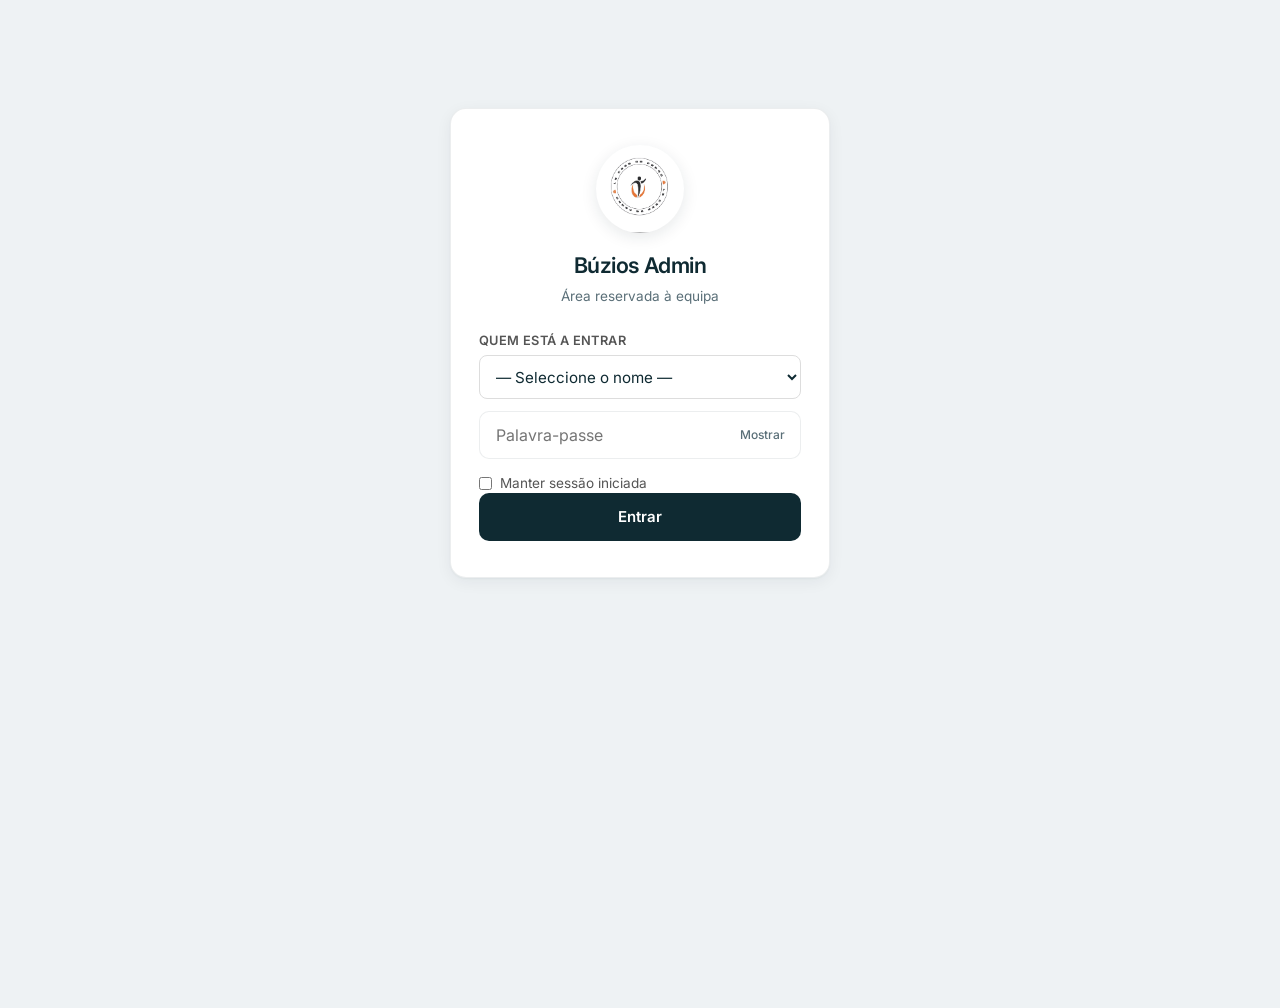
==== buzios/admin.html @ 3b697f0b "d" ====
<!DOCTYPE html>
<html lang="pt">
<head>
  <meta charset="UTF-8">
  <meta name="viewport" content="width=device-width, initial-scale=1, viewport-fit=cover">
  <meta name="robots" content="noindex, nofollow">
  <meta name="theme-color" content="#0f2a32">
  <meta name="apple-mobile-web-app-capable" content="yes">
  <meta name="apple-mobile-web-app-status-bar-style" content="black-translucent">
  <meta name="apple-mobile-web-app-title" content="Búzios Admin">
  <link rel="manifest" href="/admin-manifest.json">
  <link rel="apple-touch-icon" href="/icons/admin-192.png">
  <link rel="icon" href="/icons/admin-192.png" type="image/png">
  <title>Admin — Búzios Health Club</title>
  <script>
    /* Avoid login flash on reload when session is already valid */
    (function () {
      try {
        if (
          sessionStorage.getItem('buzios_admin_auth') === '1' ||
          localStorage.getItem('buzios_admin_auth') === '1'
        ) {
          document.documentElement.classList.add('admin-authed');
        }
      } catch (e) {}
    })();
  </script>
  <link rel="preconnect" href="https://fonts.googleapis.com">
  <link href="https://fonts.googleapis.com/css2?family=Inter:wght@400;500;600&display=swap" rel="stylesheet">
  <link rel="stylesheet" href="css/admin.css?v=20261112d">
  <style>
    html.admin-authed #loginScreen { display: none !important; }
    html.admin-authed #adminApp.hidden { display: block !important; }
    html.admin-authed #adminApp { display: block !important; }
    .status-badge {
      display: inline-block; font-size: 0.68rem; padding: 0.18rem 0.5rem;
      border-radius: 6px; background: #eef2f4; margin-left: 0.3rem;
      font-weight: 600; letter-spacing: 0.01em;
    }
    .status-novo { background: #fde8d8; color: #a34a1c; }
    .status-contactado { background: #e3f0ff; color: #1a5a9c; }
    .status-pendente_docs { background: #fff3cd; color: #856404; }
    .status-inscrito { background: #e3f5e8; color: #1a6b3a; }
    .status-arquivado { background: #eef2f4; color: #5a6f78; }
    .status-activo { background: #e3f5e8; color: #1a6b3a; }
    .status-pendente { background: #fde8d8; color: #a34a1c; }
    .status-expirado { background: #f5e3e3; color: #8b2a2a; }
    .status-suspenso { background: #eef2f4; color: #5a6f78; }
    .status-cancelado { background: #eef2f4; color: #5a6f78; }
    .status-em_dia { background: #e3f5e8; color: #1a6b3a; }
    .status-em_divida { background: #f5e3e3; color: #8b2a2a; }
    .status-atrasado { background: #fde8d8; color: #a34a1c; }
    .status-isento { background: #e3f0ff; color: #1a5a9c; }
    .status-desistente { background: #f0e6f5; color: #6b3a7a; }
    .status-a_expirar { background: #fff3cd; color: #856404; }
    .upload-zone {
      border: 2px dashed rgba(15, 42, 50, 0.18);
      border-radius: 14px;
      padding: 1.75rem 1.15rem;
      text-align: center;
      background: #fff;
      cursor: pointer;
      transition: border-color 0.15s, background 0.15s, box-shadow 0.15s;
      box-shadow: 0 1px 2px rgba(15, 42, 50, 0.04);
    }
    .upload-zone:hover, .upload-zone:focus {
      border-color: #c45c26;
      background: #fdf8f4;
      outline: none;
      box-shadow: 0 0 0 3px rgba(196, 92, 38, 0.1);
    }
    .upload-zone.dragover {
      border-color: #c45c26;
      background: #fde8d8;
    }
  </style>
</head>
<body>
  <div id="loginScreen" class="login-box">
    <img class="login-logo" src="icons/logo.png" width="88" height="88" alt="Búzios Health Club">
    <h1>Búzios Admin</h1>
    <p>Área reservada à equipa</p>
    <div class="form-row" style="margin:0 0 0.75rem;text-align:left">
      <label for="adminUser" style="display:block;font-size:0.8rem;color:#555;margin-bottom:0.35rem">Quem está a entrar</label>
      <select id="adminUser" style="width:100%;height:44px;border:1px solid #ddd;border-radius:8px;padding:0 0.75rem;font-size:0.95rem;background:#fff">
        <option value="">— Seleccione o nome —</option>
        <option value="Julio Figueiredo">Julio Figueiredo</option>
        <option value="Nataniel Figueiredo">Nataniel Figueiredo</option>
        <option value="Keuria Oliveira">Keuria Oliveira</option>
        <option value="Garcia Kissanga">Garcia Kissanga</option>
        <option value="Amarildo Salvador">Amarildo Salvador</option>
        <option value="Maria Eusébio">Maria Eusébio</option>
      </select>
    </div>
    <div class="pass-wrap">
      <input type="password" id="adminPass" placeholder="Palavra-passe" autocomplete="current-password">
      <button type="button" class="pass-toggle" id="passToggle" aria-label="Mostrar palavra-passe">Mostrar</button>
    </div>
    <label class="stay-logged" style="display:flex;align-items:center;gap:0.5rem;margin:0.85rem 0 0;font-size:0.85rem;color:#555;cursor:pointer;user-select:none">
      <input type="checkbox" id="stayLoggedIn" style="width:auto;margin:0">
      Manter sessão iniciada
    </label>
    <button type="button" id="loginBtn">Entrar</button>
    <p id="loginError" style="color:#b33;font-size:0.8rem;margin-top:0.75rem;display:none">Palavra-passe incorrecta</p>
  </div>

  <div id="adminApp" class="hidden">
    <div class="admin-layout">
      <div class="admin-main">
        <div class="admin-bar">
          <p class="admin-brand">Búzios Admin</p>
          <h1 id="sectionTitle">Inscrições</h1>
          <div class="admin-bar-meta">
            <p id="adminUserLabel" class="admin-user-label" title="Utilizador desta sessão">—</p>
            <p id="syncStatus" class="sync-status" data-state="idle" title="Estado de sincronização entre dispositivos">Em sincronização</p>
          </div>
        </div>

      <!-- Inbox / Enrollments -->
      <div id="panel-inbox" class="panel active">
        <p style="font-size:0.85rem;color:#666;margin-bottom:0.65rem">Pedidos de inscrição. Fluxo: <strong>Novo → Contactado → Aguarda docs → Inscrito</strong>. Os estados podem ser alterados em qualquer sentido.</p>
        <div class="client-filters" id="inboxFilters" style="margin-bottom:0.85rem">
          <button type="button" data-inbox-filter="all" class="active">Todos</button>
          <button type="button" data-inbox-filter="novo">Novos</button>
          <button type="button" data-inbox-filter="contactado">Contactados</button>
          <button type="button" data-inbox-filter="pendente_docs">Aguarda docs</button>
          <button type="button" data-inbox-filter="inscrito">Inscritos</button>
          <button type="button" data-inbox-filter="arquivado">Arquivados</button>
          <button type="button" data-inbox-filter="lixeira">Lixeira (30d)</button>
        </div>
        <div class="bulk-bar" id="inboxBulkBar" data-list="inbox" style="display:none">
          <label><input type="checkbox" class="bulk-select-all" data-list="inbox"> Seleccionar todos</label>
          <span class="bulk-count" data-list="inbox">0</span>
          <button type="button" class="bulk-action" data-list="inbox" data-action="contactado">Contactado</button>
          <button type="button" class="bulk-action" data-list="inbox" data-action="pendente_docs">Aguarda docs</button>
          <button type="button" class="bulk-action" data-list="inbox" data-action="inscrito">Inscrito</button>
          <button type="button" class="bulk-action" data-list="inbox" data-action="novo">Reabrir (novo)</button>
          <button type="button" class="bulk-action" data-list="inbox" data-action="arquivado">Arquivar</button>
          <button type="button" class="bulk-action danger" data-list="inbox" data-action="delete">Apagar</button>
        </div>
        <div class="prod-list" id="inboxList"></div>
      </div>

      <!-- Contact form messages -->
      <div id="panel-contacts" class="panel">
        <p style="font-size:0.85rem;color:#666;margin-bottom:0.65rem">Mensagens da página Contacto. Fluxo: <strong>Novo → Respondido → Arquivar</strong>.</p>
        <div class="client-filters" id="contactsFilters" style="margin-bottom:0.85rem">
          <button type="button" data-contacts-filter="all" class="active">Todos</button>
          <button type="button" data-contacts-filter="novo">Novos</button>
          <button type="button" data-contacts-filter="contactado">Respondidos</button>
          <button type="button" data-contacts-filter="arquivado">Arquivados</button>
          <button type="button" data-contacts-filter="lixeira">Lixeira (30d)</button>
        </div>
        <div class="bulk-bar" id="contactsBulkBar" data-list="contacts" style="display:none">
          <label><input type="checkbox" class="bulk-select-all" data-list="contacts"> Seleccionar todos</label>
          <span class="bulk-count" data-list="contacts">0</span>
          <button type="button" class="bulk-action" data-list="contacts" data-action="novo">Reabrir</button>
          <button type="button" class="bulk-action" data-list="contacts" data-action="contactado">Marcar respondido</button>
          <button type="button" class="bulk-action" data-list="contacts" data-action="arquivado">Arquivar</button>
          <button type="button" class="bulk-action danger" data-list="contacts" data-action="delete">Apagar</button>
        </div>
        <div class="prod-list" id="contactsList"></div>
      </div>

      <!-- Newsletter phones -->
      <div id="panel-newsletters" class="panel">
        <div style="display:flex;justify-content:space-between;align-items:center;margin-bottom:1rem;flex-wrap:wrap;gap:0.5rem">
          <p style="font-size:0.85rem;color:#666;margin:0">Números subscritos em “Receba novidades e promoções”.</p>
          <button type="button" id="copyNewslettersBtn" style="padding:0.45rem 0.9rem;border:1px solid #ddd;border-radius:8px;background:#fff;font-size:0.8rem;cursor:pointer">Copiar todos</button>
        </div>
        <div class="bulk-bar" id="newslettersBulkBar" data-list="newsletters" style="display:none">
          <label><input type="checkbox" class="bulk-select-all" data-list="newsletters"> Seleccionar todos</label>
          <span class="bulk-count" data-list="newsletters">0</span>
          <button type="button" class="bulk-action danger" data-list="newsletters" data-action="delete">Apagar</button>
        </div>
        <div class="prod-list" id="newslettersList"></div>
      </div>

      <!-- Clients database -->
      <div id="panel-clients" class="panel">
        <div class="clients-page-head">
          <p class="clients-desc">Membership, datas do plano e faturação. Estados actualizam-se pelas datas.</p>
          <div class="clients-head-actions">
            <button type="button" id="backupAllBtn" class="btn-secondary" title="Descarregar cópia de segurança completa (JSON)">Backup</button>
            <button type="button" id="exportClientsBtn" class="btn-secondary">Exportar CSV</button>
            <button type="button" id="copyClientPhonesBtn" class="btn-secondary">Copiar telefones</button>
            <button type="button" id="addClientBtn" class="btn-primary">+ Cliente</button>
          </div>
        </div>

        <div class="clients-sticky">
          <div class="clients-summary" id="clientsSummary"></div>
          <div class="client-toolbar">
            <input type="search" id="clientSearch" placeholder="Pesquisar nome ou telefone…  (atalho /)" autocomplete="off" aria-label="Pesquisar clientes">
            <select id="clientAgeFilter" aria-label="Filtrar por idade">
              <option value="">Idade: todas</option>
              <option value="0-17">&lt; 18</option>
              <option value="18-25">18 – 25</option>
              <option value="26-35">26 – 35</option>
              <option value="36-50">36 – 50</option>
              <option value="51-120">51+</option>
              <option value="none">Sem idade</option>
            </select>
            <select id="clientSort" aria-label="Ordenar">
              <option value="priority">Prioridade (dívida / a expirar)</option>
              <option value="name">Nome A–Z</option>
              <option value="planEnd">Fim do plano</option>
              <option value="recent">Mais recentes</option>
            </select>
          </div>
          <div class="client-filters" id="clientFilters">
            <button type="button" data-filter="all">Todos</button>
            <button type="button" data-filter="activo" class="active">Activos</button>
            <button type="button" data-filter="a_expirar">A expirar</button>
            <button type="button" data-filter="expirado">Expirados</button>
            <button type="button" data-filter="em_divida">Em dívida</button>
            <button type="button" data-filter="precisa_inscricao">Precisa inscrição</button>
            <button type="button" data-filter="pendente">Pendentes</button>
            <button type="button" data-filter="suspenso">Suspensos</button>
            <button type="button" data-filter="arquivado">Arquivados</button>
            <button type="button" data-filter="lixeira">Lixeira (30d)</button>
          </div>
          <div class="clients-old-toggle-host" id="clientsOldToggle" hidden></div>
        </div>

        <div class="bulk-bar bulk-bar-clients" id="clientsBulkBar" data-list="clients" style="display:none">
          <label><input type="checkbox" class="bulk-select-all" data-list="clients"> Seleccionar todos</label>
          <span class="bulk-count" data-list="clients">0</span>
          <button type="button" class="bulk-action" data-list="clients" data-action="whatsapp">WhatsApp</button>
          <button type="button" class="bulk-action" data-list="clients" data-action="suspend">Suspender</button>
          <button type="button" class="bulk-action" data-list="clients" data-action="archive">Arquivar</button>
          <button type="button" class="bulk-action" data-list="clients" data-action="export">Exportar</button>
          <button type="button" class="bulk-action" data-list="clients" data-action="restore" style="display:none">Restaurar</button>
          <button type="button" class="bulk-action danger" data-list="clients" data-action="delete">Apagar</button>
        </div>

        <div class="clients-list" id="clientsList"></div>
        <div class="clients-bulk-float" id="clientsBulkFloat" hidden>
          <span class="bulk-float-count">0 seleccionados</span>
          <button type="button" class="bulk-action" data-list="clients" data-action="whatsapp">WhatsApp</button>
          <button type="button" class="bulk-action" data-list="clients" data-action="suspend">Suspender</button>
          <button type="button" class="bulk-action" data-list="clients" data-action="archive">Arquivar</button>
          <button type="button" class="bulk-action" data-list="clients" data-action="restore" style="display:none">Restaurar</button>
          <button type="button" class="bulk-action danger" data-list="clients" data-action="delete">Apagar</button>
          <button type="button" class="bulk-float-clear" id="clientsBulkClear" title="Limpar selecção">✕</button>
        </div>
      </div>

      <!-- Trainings / attendance -->
      <div id="panel-trainings" class="panel">
        <div class="clients-page-head">
          <p class="clients-desc">Quando o cliente chega, registe o treino com <strong>+ Treino</strong>. Para um dia em atraso, mude a data acima (ou use Ontem) e registe normalmente — o treino fica nesse dia.</p>
          <div class="clients-head-actions" style="display:flex;flex-wrap:wrap;gap:0.4rem;align-items:center">
            <div class="training-day-nav" style="display:inline-flex;align-items:center;gap:0.25rem">
              <button type="button" id="trainingDayPrev" class="btn-secondary" title="Dia anterior" style="min-width:38px;padding:0 0.55rem">‹</button>
              <input type="date" id="trainingDate" aria-label="Data dos treinos" style="height:38px;border:1px solid #ddd;border-radius:8px;padding:0 0.6rem;font-size:0.85rem">
              <button type="button" id="trainingDayNext" class="btn-secondary" title="Dia seguinte" style="min-width:38px;padding:0 0.55rem">›</button>
              <button type="button" id="trainingDayToday" class="btn-secondary" title="Ir para hoje">Hoje</button>
              <button type="button" id="trainingDayYesterday" class="btn-secondary" title="Ir para ontem">Ontem</button>
            </div>
            <button type="button" id="trainingMonthReportBtn" class="btn-secondary" title="Relatório do mês (estilo Excel)">Relatório do mês</button>
            <button type="button" id="trainingExportMonthBtn" class="btn-secondary" title="Exportar CSV do mês">CSV mês</button>
          </div>
        </div>
        <p id="trainingDayHint" class="muted" style="display:none;font-size:0.82rem;margin:0 0 0.65rem;padding:0.45rem 0.7rem;background:#fff8f0;border:1px solid #f0d9c0;border-radius:8px;color:#6b3d12"></p>
        <div class="clients-sticky">
          <div class="clients-summary" id="trainingsSummary"></div>
          <div class="client-toolbar">
            <input type="search" id="trainingSearch" placeholder="Pesquisar nome, telefone ou nº…" autocomplete="off" aria-label="Pesquisar clientes nos treinos">
            <select id="trainingFilter" aria-label="Filtrar lista">
              <option value="activo">Activos</option>
              <option value="all">Todos (exceto lixeira)</option>
              <option value="trained">Já treinou neste dia</option>
              <option value="not_trained">Ainda não treinou neste dia</option>
            </select>
          </div>
        </div>
        <div class="trainings-list" id="trainingsList"></div>
        <div id="trainingMonthReport" class="training-month-report" hidden></div>
      </div>

      <!-- Products -->
      <div id="panel-products" class="panel">
        <div style="display:flex;justify-content:space-between;align-items:center;margin-bottom:0.75rem;gap:0.75rem;flex-wrap:wrap">
          <p style="font-size:0.85rem;color:#666;margin:0;flex:1;min-width:200px">Preços do ginásio e da escola de natação. Depois de editar, clique <strong>Publicar no website</strong>.</p>
          <div style="display:flex;gap:0.5rem;flex-wrap:wrap">
            <button type="button" id="applySwimAgeUpdateBtn" title="Actualiza idades e frequências Natação/Especial a partir do código (rascunho local)" style="padding:0.45rem 0.9rem;border:1px solid #c45c26;border-radius:8px;background:#fff8f5;color:#c45c26;font-size:0.8rem;cursor:pointer">Aplicar idades Natação</button>
            <button type="button" id="addProductBtn" style="padding:0.45rem 0.9rem;border:1px solid #ddd;border-radius:8px;background:#fff;font-size:0.8rem;cursor:pointer">+ Novo</button>
          </div>
        </div>
        <div class="client-filters" id="prodFilters" style="margin-bottom:1rem">
          <button type="button" data-prod-filter="all" class="active">Todos</button>
          <button type="button" data-prod-filter="ginasio">Ginásio</button>
          <button type="button" data-prod-filter="natacao">Natação</button>
          <button type="button" data-prod-filter="mensal">Mensalidades</button>
          <button type="button" data-prod-filter="ferias">Férias</button>
        </div>
        <div class="prod-list" id="prodList"></div>
      </div>

      <!-- Images -->
      <div id="panel-images" class="panel">
        <p style="font-size:0.85rem;color:#666;margin-bottom:1rem">
          Carregue fotos para o site (hero, ginásio, natação, contacto…). Depois clique <strong>Publicar no website</strong> para todos verem.
        </p>

        <div class="upload-zone" id="uploadZone" tabindex="0" role="button" aria-label="Zona de carregamento de imagens">
          <input type="file" id="mediaUpload" accept="image/jpeg,image/png,image/webp,image/gif" multiple hidden>
          <p style="margin:0 0 0.35rem;font-weight:500">Arraste imagens para aqui ou clique para seleccionar</p>
          <p style="margin:0;font-size:0.8rem;color:#666">JPG, PNG ou WebP · várias de uma vez · máx. ~10&nbsp;MB cada</p>
          <button type="button" id="mediaUploadBtn" style="margin-top:0.85rem;padding:0.5rem 1rem;border:1px solid #ddd;border-radius:8px;background:#fff;font-size:0.85rem;cursor:pointer">Escolher ficheiros</button>
        </div>
        <p id="uploadStatus" style="font-size:0.8rem;color:#666;margin:0.5rem 0 1rem;min-height:1.2em"></p>

        <h3 style="font-size:0.9rem;margin-bottom:0.5rem">Slots do site</h3>
        <div class="img-slots" id="imgSlots"></div>

        <div style="margin-top:1.5rem">
          <h3 style="font-size:0.9rem;margin-bottom:0.5rem">Biblioteca de média</h3>
          <p style="font-size:0.8rem;color:#666;margin-bottom:0.65rem">Fotos carregadas. Use “Da biblioteca” num slot e toque numa foto para a atribuir.</p>
          <div id="mediaLibrary" style="display:grid;grid-template-columns:repeat(auto-fill,minmax(90px,1fr));gap:0.5rem"></div>
        </div>
      </div>

      <!-- Texts -->
      <div id="panel-texts" class="panel">
        <p style="font-size:0.85rem;color:#666;margin-bottom:1rem">
          Textos do website (português), agrupados por página/secção.
          Altere e clique em <strong>Publicar</strong> para os visitantes verem as mudanças.
        </p>
        <div id="textsForm"></div>
      </div>

      <!-- Audit log -->
      <div id="panel-audit" class="panel">
        <div style="display:flex;align-items:center;justify-content:space-between;gap:0.75rem;margin-bottom:0.85rem;flex-wrap:wrap">
          <p style="font-size:0.85rem;color:#666;margin:0">Últimas acções gravadas no servidor (guardar, arquivar, apagar, backups…).</p>
          <button type="button" id="refreshAuditBtn" class="bulk-action" style="margin:0">Actualizar</button>
        </div>
        <div id="auditList" class="audit-list">
          <p class="empty-hint" style="color:#888;font-size:0.9rem">A carregar…</p>
        </div>
      </div>

      <!-- Guide -->
      <div id="panel-guide" class="panel">
        <div class="guide">
          <h3>Como funciona</h3>
          <p><strong>Inscrições</strong> — pedidos do formulário. Fluxo sugerido: Novo → Contactado → Aguarda docs → Inscrito. Estados são reversíveis (pode voltar atrás). Use «Criar pendente (docs)» para criar o cliente em estado <em>pendente</em> até entregar documentos; «Criar cliente» cria já como activo. Filtros e acções em massa disponíveis.</p>
          <p><strong>Contactos</strong> — mensagens da página Contacto (nome, telefone, assunto, mensagem). Marque: Novo → Respondido → Arquivar.</p>
          <p><strong>Clientes</strong> — base a partir de inscrições (botão “Criar cliente” na inscrição) ou manual. Lista densa com prioridade (dívida / a expirar), filtros, ordenação e barra de resumo fixa. Atalhos: <code>/</code> pesquisa, <code>N</code> novo cliente. Seleccione vários para WhatsApp em massa, suspender, arquivar ou exportar. Exportar CSV e copiar telefones usam a selecção se houver. Estados actualizam-se pelas datas. Use “Renovar” ou “Pagar e renovar”. Badge no menu se houver dívidas ou expirados.</p>
          <p><strong>Imagens</strong> — no separador Imagens: arraste ou escolha fotos (várias de uma vez). Atribua a cada slot (hero, ginásio, contacto…). Depois <strong>Publicar no website</strong>.</p>
          <p><strong>Planos</strong> — organizados por ginásio e natação (mensalidades Bebés / Especial / Hidro / 6–99 anos e planos de férias). Edite preços aqui e publique. O formulário de inscrição e as páginas do site usam este catálogo.</p>
          <p><strong>Publicar no website</strong> — só em Planos, Imagens e Textos. Clientes, inscrições e contactos guardam-se sozinhos (não precisam de publicar).</p>

          <h3>Segurança / dados</h3>
          <ul>
            <li>Dados operacionais (clientes, inscrições, contactos, newsletter) vivem no <strong>Cloudflare D1</strong>, não só no Cloudinary.</li>
            <li><strong>Arquivar</strong> ≠ apagar: o registo fica fora da fila diária e pode ser reactivado. <strong>Lixeira</strong> move para lixo recuperável durante <strong>30 dias</strong>; depois o cron faz purge permanente.</li>
            <li><strong>Apagar já / Apagar definitivamente</strong> é irreversível no painel (só recuperação via Time Travel do D1 ou último backup).</li>
            <li>Recomendado: correr <strong>Backup completo</strong> (ou aguardar o backup agendado <code>d1_backup</code>) pelo menos a cada poucos dias.</li>
            <li>Time Travel do D1 recupera a base nos últimos <strong>7 dias</strong> (plano Free) / <strong>30 dias</strong> (Paid). Os ficheiros datados no Cloudinary (<code>backups/d1-YYYY-MM-DD.json</code>) são a cópia de longa duração.</li>
            <li>Um <strong>hard reload</strong> não termina a sessão (a palavra-passe fica no browser). Use <strong>Sair</strong> ou o botão abaixo para obrigar todos os dispositivos a entrar de novo — útil depois de actualizações do painel.</li>
          </ul>
          <p style="margin:0.75rem 0 0.35rem">
            <button type="button" id="forceLogoutAllBtn" class="danger" style="height:40px;padding:0 1rem;border:1px solid #e8b4b4;border-radius:8px;background:#fff;color:#b33;cursor:pointer;font-size:0.85rem">
              Terminar todas as sessões (todos os dispositivos)
            </button>
          </p>
          <p class="muted" style="font-size:0.8rem;margin:0.35rem 0 0">Dentro de cerca de 1 minuto, todos os painéis abertos pedem login outra vez (incluindo este).</p>

          <h3>Redeploy do Worker</h3>
          <p>Após actualizar o Worker, faça <code>npx wrangler deploy</code> na pasta worker.</p>
        </div>
      </div>
      </div><!-- /.admin-main -->

      <nav class="admin-nav admin-tabs" aria-label="Secções">
        <div class="admin-nav-brand" aria-hidden="true">
          <img class="brand-logo" src="icons/logo.png" width="36" height="36" alt="Búzios">
          <div class="brand-text">
            <span class="brand-name">Búzios</span>
            <span class="brand-sub">Admin</span>
          </div>
        </div>
        <button type="button" data-panel="inbox" class="active" title="Inscrições">
          <svg class="nav-icon" viewBox="0 0 24 24" fill="none" stroke="currentColor" stroke-width="1.75" aria-hidden="true"><path d="M4 4h16v12H4z"/><path d="M8 8h8M8 12h5"/><path d="M4 16l4 4h8l4-4"/></svg>
          <span class="nav-label">Inscrições</span>
        </button>
        <button type="button" data-panel="contacts" title="Contactos">
          <svg class="nav-icon" viewBox="0 0 24 24" fill="none" stroke="currentColor" stroke-width="1.75" aria-hidden="true"><path d="M21 15a2 2 0 0 1-2 2H7l-4 4V5a2 2 0 0 1 2-2h14a2 2 0 0 1 2 2z"/></svg>
          <span class="nav-label">Contactos</span>
        </button>
        <button type="button" data-panel="newsletters" title="Newsletter">
          <svg class="nav-icon" viewBox="0 0 24 24" fill="none" stroke="currentColor" stroke-width="1.75" aria-hidden="true"><path d="M4 4h16v16H4z"/><path d="M4 8l8 5 8-5"/></svg>
          <span class="nav-label">Newsletter</span>
        </button>
        <button type="button" data-panel="clients" title="Clientes">
          <svg class="nav-icon" viewBox="0 0 24 24" fill="none" stroke="currentColor" stroke-width="1.75" aria-hidden="true"><circle cx="9" cy="8" r="3"/><path d="M3 19c0-3 2.5-5 6-5s6 2 6 5"/><circle cx="17" cy="9" r="2.5"/><path d="M17 14c2.5 0 4 1.5 4 4"/></svg>
          <span class="nav-label">Clientes</span>
        </button>
        <button type="button" data-panel="trainings" title="Treinos">
          <svg class="nav-icon" viewBox="0 0 24 24" fill="none" stroke="currentColor" stroke-width="1.75" aria-hidden="true"><path d="M6.5 6.5v11M17.5 6.5v11M6.5 12h11M4 8.5v7M20 8.5v7"/></svg>
          <span class="nav-label">Treinos</span>
        </button>
        <button type="button" data-panel="products" title="Planos">
          <svg class="nav-icon" viewBox="0 0 24 24" fill="none" stroke="currentColor" stroke-width="1.75" aria-hidden="true"><path d="M12 2l3 7h7l-5.5 4.5L18 21l-6-4-6 4 1.5-7.5L2 9h7z"/></svg>
          <span class="nav-label">Planos</span>
        </button>
        <button type="button" data-panel="images" title="Imagens">
          <svg class="nav-icon" viewBox="0 0 24 24" fill="none" stroke="currentColor" stroke-width="1.75" aria-hidden="true"><rect x="3" y="3" width="18" height="18" rx="2"/><circle cx="8.5" cy="8.5" r="1.5"/><path d="M21 15l-5-5L5 21"/></svg>
          <span class="nav-label">Imagens</span>
        </button>
        <button type="button" data-panel="texts" title="Textos">
          <svg class="nav-icon" viewBox="0 0 24 24" fill="none" stroke="currentColor" stroke-width="1.75" aria-hidden="true"><path d="M4 6h16M4 12h10M4 18h14"/></svg>
          <span class="nav-label">Textos</span>
        </button>
        <button type="button" data-panel="audit" title="Histórico">
          <svg class="nav-icon" viewBox="0 0 24 24" fill="none" stroke="currentColor" stroke-width="1.75" aria-hidden="true"><path d="M12 8v4l3 2"/><circle cx="12" cy="12" r="9"/></svg>
          <span class="nav-label">Histórico</span>
        </button>
        <button type="button" data-panel="guide" title="Guia">
          <svg class="nav-icon" viewBox="0 0 24 24" fill="none" stroke="currentColor" stroke-width="1.75" aria-hidden="true"><circle cx="12" cy="12" r="9"/><path d="M12 16v-4M12 8h.01"/></svg>
          <span class="nav-label">Guia</span>
        </button>
        <a href="https://www.buzioshealthclub.com/" id="visitSiteBtn" class="nav-visit" title="Abrir o website público" target="_blank" rel="noopener noreferrer">
          <svg class="nav-icon" viewBox="0 0 24 24" fill="none" stroke="currentColor" stroke-width="1.75" aria-hidden="true"><path d="M18 13v6a2 2 0 0 1-2 2H5a2 2 0 0 1-2-2V8a2 2 0 0 1 2-2h6"/><polyline points="15 3 21 3 21 9"/><line x1="10" y1="14" x2="21" y2="3"/></svg>
          <span class="nav-label">Website</span>
        </a>
        <button type="button" id="installAdminAppBtn" class="nav-install" title="Instalar app no dispositivo">
          <svg class="nav-icon" viewBox="0 0 24 24" fill="none" stroke="currentColor" stroke-width="1.75" aria-hidden="true"><path d="M12 3v12"/><path d="M8 11l4 4 4-4"/><path d="M4 19h16"/></svg>
          <span class="nav-label">Instalar app</span>
        </button>
        <button type="button" id="logoutAdminBtn" class="nav-logout" title="Sair do painel admin">
          <svg class="nav-icon" viewBox="0 0 24 24" fill="none" stroke="currentColor" stroke-width="1.75" aria-hidden="true"><path d="M9 21H5a2 2 0 0 1-2-2V5a2 2 0 0 1 2-2h4"/><polyline points="16 17 21 12 16 7"/><line x1="21" y1="12" x2="9" y2="12"/></svg>
          <span class="nav-label">Sair</span>
        </button>
      </nav>
    </div><!-- /.admin-layout -->

    <div class="sticky-actions" id="publishBar" hidden>
      <p class="publish-hint">Alterações em planos, imagens ou textos só aparecem no site após publicar.</p>
      <button type="button" class="btn-discard-draft" id="discardDraftBtn" title="Apaga o rascunho deste browser e volta ao que está no site">Descartar rascunho</button>
      <button type="button" class="btn-publish" id="publishBtn">Publicar no website</button>
    </div>
  </div>

  <!-- Product modal -->
  <div class="modal-backdrop" id="prodModal">
    <div class="modal">
      <button type="button" class="modal-close" id="closeProdModal">×</button>
      <h2 id="prodModalTitle">Editar plano</h2>
      <div class="form-row"><label>Nome (PT)</label><input type="text" id="fName"></div>
      <div class="form-row"><label>Nome (EN)</label><input type="text" id="fNameEn"></div>
      <div class="form-row"><label>Categoria</label>
        <select id="fCategory"><option value="ginasio">Ginásio</option><option value="natacao">Natação</option></select>
      </div>
      <div class="form-row"><label>Preço (Kz)</label><input type="number" id="fPrice" inputmode="decimal" min="0" step="100"></div>
      <div class="form-row"><label>Período</label>
        <select id="fPeriod">
          <option value="mensal">Mensal</option>
          <option value="única">Única (taxa)</option>
          <option value="pacote">Pacote / férias</option>
          <option value="cartão">Cartão</option>
        </select>
      </div>
      <div class="form-row"><label>Descrição (PT)</label><textarea id="fDesc"></textarea></div>
      <div class="form-row"><label>Descrição (EN)</label><textarea id="fDescEn"></textarea></div>
      <div class="form-row"><label>Características (uma por linha)</label><textarea id="fFeatures" rows="4"></textarea></div>
      <div class="form-row"><label><input type="checkbox" id="fFeatured"> Destacar</label></div>
      <div class="form-row"><label><input type="checkbox" id="fActive" checked> Activo</label></div>
      <div class="form-actions">
        <button type="button" id="saveProdBtn" style="flex:1;height:44px;background:#1a1a1a;color:#fff;border:none;border-radius:8px;cursor:pointer">Guardar</button>
      </div>
    </div>
  </div>

  <!-- Client modal -->
  <div class="modal-backdrop" id="clientModal">
    <div class="modal client-modal">
      <button type="button" class="modal-close" id="closeClientModal" aria-label="Fechar">×</button>
      <div class="client-modal-scroll">
        <h2 id="clientModalTitle">Cliente</h2>
        <div id="cTrashBanner" class="client-trash-banner" style="display:none" role="status">
          Este cliente está na <strong>lixeira</strong> (recuperável 30 dias).
          <button type="button" id="cTrashRestoreBtn" class="btn-secondary" style="margin-left:0.5rem">Restaurar cliente</button>
        </div>
        <div id="cReenrollBanner" class="client-reenroll-banner" style="display:none" role="status">
          <strong>Precisa inscrição</strong> — sem pagamento há 90+ dias (ou nunca pagou). A inscrição anual foi pré-seleccionada.
        </div>
        <div id="cStatusChips" class="client-status-chips" aria-live="polite"></div>
        <div id="cQuickActions" class="client-quick-actions" style="display:none">
          <button type="button" class="cq-btn" id="cQaWhatsApp" title="Abrir WhatsApp">WhatsApp</button>
          <button type="button" class="cq-btn" id="cQaRenew" title="Ir para pagamento e renovar">Renovar</button>
          <button type="button" class="cq-btn" id="cQaCopyPhone" title="Copiar telefone">Copiar tel.</button>
        </div>
        <p id="cDupWarn" class="dup-warn" style="display:none"></p>
        <p id="cSubLink" class="meta" style="display:none;margin-bottom:0.75rem"></p>

        <!-- Dados -->
        <section class="client-section" data-section="dados">
          <button type="button" class="client-section-head" aria-expanded="true">
            <span>Dados</span>
            <svg class="client-section-chevron" viewBox="0 0 24 24" width="18" height="18" fill="none" stroke="currentColor" stroke-width="2"><path d="M6 9l6 6 6-6"/></svg>
          </button>
          <div class="client-section-body">
            <div class="client-photo-row" id="cPhotoRow">
              <button type="button" class="client-photo-avatar" id="cPhotoAvatar" title="Ver foto ampliada" aria-label="Ver foto de perfil ampliada" disabled>
                <img id="cPhotoImg" alt="" hidden>
                <span id="cPhotoInitials" class="client-photo-initials">?</span>
              </button>
              <div class="client-photo-actions">
                <label class="btn-secondary client-photo-upload-label">
                  Foto de perfil
                  <input type="file" id="cPhotoUpload" accept="image/*" hidden>
                </label>
                <button type="button" class="btn-secondary" id="cPhotoRemove" style="display:none">Remover foto</button>
                <p id="cPhotoStatus" class="muted" style="font-size:0.75rem;margin:0.25rem 0 0;min-height:1.1em"></p>
              </div>
            </div>
            <div class="form-row"><label>Nome</label><input type="text" id="cName" autocomplete="name"></div>
            <div class="form-grid-2">
              <div class="form-row"><label>Telefone</label><input type="tel" id="cPhone" inputmode="tel" autocomplete="tel"></div>
              <div class="form-row"><label>Email</label><input type="email" id="cEmail" autocomplete="email"></div>
            </div>
            <div class="form-grid-2">
              <div class="form-row"><label>Área</label>
                <select id="cArea"><option value="ginasio">Ginásio</option><option value="natacao">Natação</option><option value="ambos">Ambos</option></select>
              </div>
              <div class="form-row"><label>Nº sócio</label><input type="number" id="cMemberNumber" inputmode="numeric" min="1" step="1" placeholder="ex. 1344"></div>
            </div>
            <div class="form-grid-2">
              <div class="form-row"><label>Data de nascimento</label><input type="date" id="cBirthDate"></div>
              <div class="form-row"><label>Idade</label><input type="number" id="cAge" inputmode="numeric" min="1" max="120" step="1" placeholder="auto"></div>
            </div>
            <div class="form-grid-2">
              <div class="form-row"><label>Horário</label>
                <select id="cSchedule">
                  <option value="">—</option>
                  <option value="05:00">05:00</option>
                  <option value="06:00">06:00</option>
                  <option value="07:00">07:00</option>
                  <option value="08:00">08:00</option>
                  <option value="09:00">09:00</option>
                  <option value="10:00">10:00</option>
                  <option value="11:00">11:00</option>
                  <option value="14:00">14:00</option>
                  <option value="15:00">15:00</option>
                  <option value="16:00">16:00</option>
                  <option value="17:00">17:00</option>
                  <option value="18:00">18:00</option>
                  <option value="19:00">19:00</option>
                  <option value="20:00">20:00</option>
                </select>
              </div>
              <div class="form-row"><label>Cartão de acesso</label>
                <select id="cHasCard">
                  <option value="">—</option>
                  <option value="sim">Sim</option>
                  <option value="nao">Não</option>
                </select>
              </div>
            </div>
          </div>
        </section>

        <!-- Plano & estado -->
        <section class="client-section" data-section="plano">
          <button type="button" class="client-section-head" aria-expanded="true">
            <span>Plano &amp; estado</span>
            <svg class="client-section-chevron" viewBox="0 0 24 24" width="18" height="18" fill="none" stroke="currentColor" stroke-width="2"><path d="M6 9l6 6 6-6"/></svg>
          </button>
          <div class="client-section-body">
            <div class="form-row"><label>Plano</label>
              <select id="cPlanSelect">
                <option value="">— Escolher plano —</option>
                <option value="__custom">Outro (escrever nome)</option>
              </select>
            </div>
            <div class="form-row" id="cPlanCustomRow" style="display:none">
              <label>Nome do plano</label>
              <input type="text" id="cPlan" placeholder="ex. Mensal ginásio">
            </div>
            <div class="form-grid-2">
              <div class="form-row"><label>Preço do período (Kz)</label><input type="number" id="cPrice" inputmode="decimal" min="0" step="100" placeholder="0"></div>
              <div class="form-row"><label>Ciclo de faturação</label>
                <select id="cCycle">
                  <option value="mensal">Mensal</option>
                  <option value="trimestral">Trimestral</option>
                  <option value="anual">Anual</option>
                  <option value="pacote">Pacote / avulso</option>
                </select>
              </div>
            </div>
            <div id="cAddonsBlock" style="margin-top:0.35rem;display:flex;flex-direction:column;gap:0.45rem">
              <p class="muted" style="font-size:0.75rem;margin:0">Extras somam ao valor a cobrar neste pagamento (não alteram o preço do plano). Após pagar, desmarcam-se sozinhos.</p>
              <label class="client-check-label" id="cAnnualFeeRow" style="display:flex;align-items:flex-start;gap:0.55rem;cursor:pointer;font-weight:500">
                <input type="checkbox" id="cAnnualFee" style="margin-top:0.2rem;width:auto">
                <span>
                  <strong>Inscrição anual (ginásio)</strong> — <span style="color:#c45c26" id="cAnnualFeePrice">6.500 Kz</span><br>
                  <span class="muted" style="font-size:0.78rem;font-weight:400">Obrigatória na 1ª vez / após 90 dias de ausência.</span>
                </span>
              </label>
              <label class="client-check-label" id="cSwimFeeRow" style="display:flex;align-items:flex-start;gap:0.55rem;cursor:pointer;font-weight:500">
                <input type="checkbox" id="cSwimFee" style="margin-top:0.2rem;width:auto">
                <span>
                  <strong>Inscrição escola de natação</strong> — <span style="color:#c45c26" id="cSwimFeePrice">10.500 Kz</span><br>
                  <span class="muted" style="font-size:0.78rem;font-weight:400">Obrigatória na 1ª vez.</span>
                </span>
              </label>
              <label class="client-check-label" id="cExtraAvaliacaoRow" style="display:flex;align-items:flex-start;gap:0.55rem;cursor:pointer;font-weight:500">
                <input type="checkbox" id="cExtraAvaliacao" style="margin-top:0.2rem;width:auto">
                <span>
                  <strong>Avaliação física (bioimpedância)</strong> — <span style="color:#c45c26" id="cExtraAvaliacaoPrice">5.000 Kz</span>
                </span>
              </label>
              <label class="client-check-label" id="cExtraAvulsasRow" style="display:flex;align-items:flex-start;gap:0.55rem;cursor:pointer;font-weight:500">
                <input type="checkbox" id="cExtraAvulsas" style="margin-top:0.2rem;width:auto">
                <span>
                  <strong>Aulas avulsas (cartão 6 aulas)</strong> — <span style="color:#c45c26" id="cExtraAvulsasPrice">30.000 Kz</span>
                </span>
              </label>
            </div>
            <div class="form-grid-2">
              <div class="form-row"><label>Início do plano</label><input type="date" id="cPlanStart"></div>
              <div class="form-row"><label>Fim do plano (vence)</label><input type="date" id="cPlanEnd"></div>
            </div>
            <div class="form-grid-2">
              <div class="form-row"><label>Membership</label>
                <select id="cMembership">
                  <option value="pendente">Pendente</option>
                  <option value="activo">Activo</option>
                  <option value="expirado">Expirado</option>
                  <option value="suspenso">Suspenso</option>
                  <option value="cancelado">Cancelado</option>
                  <option value="arquivado">Arquivado</option>
                </select>
              </div>
              <div class="form-row"><label>Faturação</label>
                <select id="cBilling">
                  <option value="em_dia">Em dia</option>
                  <option value="em_divida">Em dívida</option>
                  <option value="atrasado">Atrasado</option>
                  <option value="isento">Isento</option>
                  <option value="desistente">Desistente</option>
                </select>
              </div>
            </div>
          </div>
        </section>

        <!-- Emergência -->
        <section class="client-section" data-section="emergencia">
          <button type="button" class="client-section-head" aria-expanded="true">
            <span>Contacto de emergência</span>
            <svg class="client-section-chevron" viewBox="0 0 24 24" width="18" height="18" fill="none" stroke="currentColor" stroke-width="2"><path d="M6 9l6 6 6-6"/></svg>
          </button>
          <div class="client-section-body">
            <div class="form-grid-2">
              <div class="form-row"><label>Nome</label><input type="text" id="cEmergencyName" placeholder="Nome"></div>
              <div class="form-row"><label>Telefone</label><input type="tel" id="cEmergencyPhone" inputmode="tel" placeholder="Telefone"></div>
            </div>
          </div>
        </section>

        <!-- Objectivos, condições médicas e notas -->
        <section class="client-section" data-section="notas">
          <button type="button" class="client-section-head" aria-expanded="true">
            <span>Objectivos e notas</span>
            <svg class="client-section-chevron" viewBox="0 0 24 24" width="18" height="18" fill="none" stroke="currentColor" stroke-width="2"><path d="M6 9l6 6 6-6"/></svg>
          </button>
          <div class="client-section-body">
            <div class="form-row">
              <label for="cGoals">Objectivo de treino</label>
              <textarea id="cGoals" rows="2" placeholder="Ex.: perder peso, ganhar massa, preparo físico…"></textarea>
            </div>
            <div class="form-row">
              <label for="cMedical">Condições médicas</label>
              <textarea id="cMedical" rows="2" placeholder="Ex.: nenhuma, hipertensão, lesão no joelho…"></textarea>
            </div>
            <div class="form-row">
              <label for="cNotes">Notas internas</label>
              <textarea id="cNotes" rows="2" placeholder="Observações da equipa…"></textarea>
            </div>
          </div>
        </section>

        <!-- Documentos (host filled by JS) -->
        <section class="client-section is-collapsible" data-section="docs" id="cDocsSection">
          <button type="button" class="client-section-head" aria-expanded="false">
            <span>Documentos</span>
            <svg class="client-section-chevron" viewBox="0 0 24 24" width="18" height="18" fill="none" stroke="currentColor" stroke-width="2"><path d="M6 9l6 6 6-6"/></svg>
          </button>
          <div class="client-section-body" hidden>
            <div id="cDocsHost"></div>
          </div>
        </section>

        <!-- Registar pagamento (action — above all históricos) -->
        <section class="client-section is-collapsible" data-section="registar-pagamento" id="cPaySection">
          <button type="button" class="client-section-head" aria-expanded="false">
            <span>Registar pagamento</span>
            <svg class="client-section-chevron" viewBox="0 0 24 24" width="18" height="18" fill="none" stroke="currentColor" stroke-width="2"><path d="M6 9l6 6 6-6"/></svg>
          </button>
          <div class="client-section-body" hidden>
            <div id="paymentBlock">
              <div class="form-grid-2">
                <div class="form-row"><label>Valor (Kz)</label><input type="number" id="cPayAmount" inputmode="decimal" min="0" step="100" placeholder="Valor pago"></div>
                <div class="form-row"><label>Método</label>
                  <select id="cPayMethod">
                    <option value="cash">Numerário</option>
                    <option value="transfer">Transferência</option>
                    <option value="multicaixa">Multicaixa</option>
                    <option value="other">Outro</option>
                  </select>
                </div>
              </div>
              <div class="form-grid-2">
                <div class="form-row"><label>Data do pagamento</label><input type="date" id="cPayDate"></div>
                <div class="form-row"><label>Nota do pagamento</label><input type="text" id="cPayNote" placeholder="Opcional"></div>
              </div>
              <p id="cPayPreview" class="client-pay-preview" style="display:none"></p>
              <fieldset class="pay-mode-fieldset">
                <legend class="pay-mode-legend">Ao guardar este cliente</legend>
                <label class="pay-mode-option">
                  <input type="radio" name="cPayMode" id="cPayModeNone" value="none" checked>
                  <span><strong>Só guardar dados</strong> — sem registar pagamento</span>
                </label>
                <label class="pay-mode-option">
                  <input type="radio" name="cPayMode" id="cPayModeOnly" value="only">
                  <span><strong>Só registar pagamento</strong> — histórico + faturação em dia (sem alterar datas do plano)</span>
                </label>
                <label class="pay-mode-option" id="cPayModeActivateLabel">
                  <input type="radio" name="cPayMode" id="cPayModeActivate" value="activate">
                  <span><strong>Pagar e activar plano</strong> — primeiro pagamento · datas do plano · activo e em dia</span>
                </label>
                <label class="pay-mode-option">
                  <input type="radio" name="cPayMode" id="cPayModeRenew" value="renew">
                  <span><strong>Pagar e renovar plano</strong> — prolonga o fim do plano, activo e em dia</span>
                </label>
              </fieldset>
              <p class="client-help-text">
                <strong>Novo cliente / 1.º pagamento:</strong> use <em>Pagar e activar plano</em>.
                <strong>Renovação:</strong> use <em>Pagar e renovar plano</em>.
                Escolha a opção e use <strong>Guardar cliente</strong> em baixo — plano, dados e pagamento gravam de uma vez.
              </p>
            </div>
          </div>
        </section>

        <!-- Histórico de treinos only -->
        <section class="client-section is-collapsible" data-section="treinos" id="cTrainingsSection">
          <button type="button" class="client-section-head" aria-expanded="false">
            <span>Histórico de treinos</span>
            <svg class="client-section-chevron" viewBox="0 0 24 24" width="18" height="18" fill="none" stroke="currentColor" stroke-width="2"><path d="M6 9l6 6 6-6"/></svg>
          </button>
          <div class="client-section-body" hidden>
            <div id="cTrainingsHost" class="client-trainings-block"></div>
          </div>
        </section>

        <!-- Histórico do cliente (status, audit — no trainings / no payment list) -->
        <section class="client-section is-collapsible" data-section="historico" id="cHistorySection">
          <button type="button" class="client-section-head" aria-expanded="false">
            <span>Histórico do cliente</span>
            <svg class="client-section-chevron" viewBox="0 0 24 24" width="18" height="18" fill="none" stroke="currentColor" stroke-width="2"><path d="M6 9l6 6 6-6"/></svg>
          </button>
          <div class="client-section-body" hidden>
            <div id="cHistoryHost" class="client-history-block"></div>
          </div>
        </section>

        <!-- Histórico de pagamentos (read-only list) -->
        <section class="client-section is-collapsible" data-section="historico-pagamentos" id="cPayHistorySection">
          <button type="button" class="client-section-head" aria-expanded="false">
            <span>Histórico de pagamentos</span>
            <svg class="client-section-chevron" viewBox="0 0 24 24" width="18" height="18" fill="none" stroke="currentColor" stroke-width="2"><path d="M6 9l6 6 6-6"/></svg>
          </button>
          <div class="client-section-body" hidden>
            <ul class="pay-history" id="cPayHistory"></ul>
          </div>
        </section>
      </div>

      <div class="client-modal-footer">
        <button type="button" id="saveClientBtn" class="btn-save-client">Guardar cliente</button>
        <button type="button" id="restoreClientBtn" class="btn-secondary" style="display:none;background:#e8f5e9;color:#1b5e20;border-color:#a5d6a7">Restaurar cliente</button>
        <button type="button" id="archiveClientBtn" class="btn-secondary btn-archive-client" style="display:none">Arquivar</button>
        <button type="button" id="deleteClientBtn" class="danger btn-delete-client" style="display:none">Apagar</button>
      </div>
    </div>
  </div>

  <!-- Client photo lightbox (full-size view for staff) -->
  <div class="modal-backdrop photo-lightbox" id="photoLightbox" role="dialog" aria-modal="true" aria-label="Foto de perfil">
    <button type="button" class="modal-close photo-lightbox-close" id="closePhotoLightbox" aria-label="Fechar">×</button>
    <img id="photoLightboxImg" class="photo-lightbox-img" alt="Foto de perfil do cliente">
    <p id="photoLightboxCaption" class="photo-lightbox-caption"></p>
  </div>

  <!-- Styled confirm dialog (replaces window.confirm) -->
  <div class="modal-backdrop admin-dialog-backdrop" id="adminConfirmModal" role="dialog" aria-modal="true" aria-labelledby="adminConfirmTitle">
    <div class="modal admin-dialog-modal">
      <h2 id="adminConfirmTitle">Confirmar</h2>
      <p id="adminConfirmMsg" class="admin-dialog-msg"></p>
      <div class="form-actions admin-dialog-actions">
        <button type="button" id="adminConfirmCancel" class="btn-dialog-cancel">Cancelar</button>
        <button type="button" id="adminConfirmOk" class="btn-dialog-ok">Confirmar</button>
      </div>
    </div>
  </div>

  <!-- Styled single-field prompt (replaces window.prompt) -->
  <div class="modal-backdrop admin-dialog-backdrop" id="adminPromptModal" role="dialog" aria-modal="true" aria-labelledby="adminPromptTitle">
    <div class="modal admin-dialog-modal">
      <h2 id="adminPromptTitle">Editar</h2>
      <p id="adminPromptMsg" class="admin-dialog-msg"></p>
      <div class="form-row" style="margin-bottom:1rem">
        <input type="text" id="adminPromptInput" autocomplete="off">
      </div>
      <div class="form-actions admin-dialog-actions">
        <button type="button" id="adminPromptCancel" class="btn-dialog-cancel">Cancelar</button>
        <button type="button" id="adminPromptOk" class="btn-dialog-ok">OK</button>
      </div>
    </div>
  </div>

  <!-- Manual note on client history timeline -->
  <div class="modal-backdrop admin-dialog-backdrop" id="histNoteModal" role="dialog" aria-modal="true" aria-labelledby="histNoteTitle">
    <div class="modal admin-dialog-modal" style="max-width:420px">
      <button type="button" class="modal-close" id="closeHistNoteModal" aria-label="Fechar">×</button>
      <h2 id="histNoteTitle">Nota no histórico</h2>
      <div class="form-row"><label>Tipo</label>
        <select id="histNoteType">
          <option value="nota">Nota</option>
          <option value="contacto">Contacto</option>
          <option value="aviso">Aviso</option>
          <option value="outro">Outro</option>
        </select>
      </div>
      <div class="form-grid-2">
        <div class="form-row"><label>Data</label><input type="date" id="histNoteDate"></div>
        <div class="form-row"><label>Hora</label><input type="time" id="histNoteTime"></div>
      </div>
      <div class="form-row"><label>Texto</label><textarea id="histNoteText" rows="3" placeholder="Ex.: Falou com a mãe sobre a mensalidade…"></textarea></div>
      <p class="muted" style="font-size:0.78rem;margin:0.35rem 0 0">Fica registado quem criou/editou (nome do staff no login).</p>
      <div class="form-actions admin-dialog-actions" style="margin-top:1rem">
        <button type="button" id="histNoteCancel" class="btn-dialog-cancel">Cancelar</button>
        <button type="button" id="histNoteSave" class="btn-dialog-ok">Guardar</button>
      </div>
    </div>
  </div>

  <!-- Edit payment (amount, method, date, note) -->
  <div class="modal-backdrop admin-dialog-backdrop" id="payEditModal" role="dialog" aria-modal="true" aria-labelledby="payEditTitle">
    <div class="modal admin-dialog-modal" style="max-width:420px">
      <button type="button" class="modal-close" id="closePayEditModal" aria-label="Fechar">×</button>
      <h2 id="payEditTitle">Editar pagamento</h2>
      <div class="form-grid-2">
        <div class="form-row"><label>Valor (Kz)</label><input type="number" id="payEditAmount" inputmode="decimal" min="0" step="100"></div>
        <div class="form-row"><label>Método</label>
          <select id="payEditMethod">
            <option value="cash">Numerário</option>
            <option value="transfer">Transferência</option>
            <option value="multicaixa">Multicaixa</option>
            <option value="other">Outro</option>
          </select>
        </div>
      </div>
      <div class="form-row"><label>Data do pagamento</label><input type="date" id="payEditDate"></div>
      <div class="form-row"><label>Nota</label><input type="text" id="payEditNote" placeholder="Opcional"></div>
      <div class="form-actions admin-dialog-actions" style="margin-top:1rem">
        <button type="button" id="payEditCancel" class="btn-dialog-cancel">Cancelar</button>
        <button type="button" id="payEditSave" class="btn-dialog-ok">Guardar</button>
      </div>
    </div>
  </div>

  <!-- Edit training session (date, time, note) -->
  <div class="modal-backdrop admin-dialog-backdrop" id="trainingEditModal" role="dialog" aria-modal="true" aria-labelledby="trainingEditTitle">
    <div class="modal admin-dialog-modal" style="max-width:420px">
      <button type="button" class="modal-close" id="closeTrainingEditModal" aria-label="Fechar">×</button>
      <h2 id="trainingEditTitle">Editar treino</h2>
      <div class="form-grid-2">
        <div class="form-row"><label>Data</label><input type="date" id="trainingEditDate"></div>
        <div class="form-row"><label>Hora</label><input type="time" id="trainingEditTime"></div>
      </div>
      <div class="form-row"><label>Nota</label><input type="text" id="trainingEditNote" placeholder="Opcional"></div>
      <div class="form-actions admin-dialog-actions" style="margin-top:1rem">
        <button type="button" id="trainingEditCancel" class="btn-dialog-cancel">Cancelar</button>
        <button type="button" id="trainingEditSave" class="btn-dialog-ok">Guardar</button>
      </div>
    </div>
  </div>

  <!-- Register training (any day) -->
  <div class="modal-backdrop admin-dialog-backdrop" id="trainingAddModal" role="dialog" aria-modal="true" aria-labelledby="trainingAddTitle">
    <div class="modal admin-dialog-modal" style="max-width:420px">
      <button type="button" class="modal-close" id="closeTrainingAddModal" aria-label="Fechar">×</button>
      <h2 id="trainingAddTitle">Registar treino</h2>
      <p id="trainingAddClientLabel" class="muted" style="font-size:0.85rem;margin:0 0 0.75rem"></p>
      <div class="form-grid-2">
        <div class="form-row"><label>Data</label><input type="date" id="trainingAddDate"></div>
        <div class="form-row"><label>Hora</label><input type="time" id="trainingAddTime"></div>
      </div>
      <div class="form-row"><label>Nota</label><input type="text" id="trainingAddNote" placeholder="Opcional"></div>
      <p class="muted" style="font-size:0.78rem;margin:0.35rem 0 0">Para um treino de ontem, escolha a data de ontem. A hora pode ser aproximada.</p>
      <div class="form-actions admin-dialog-actions" style="margin-top:1rem">
        <button type="button" id="trainingAddCancel" class="btn-dialog-cancel">Cancelar</button>
        <button type="button" id="trainingAddSave" class="btn-dialog-ok">Registar</button>
      </div>
    </div>
  </div>

  <!-- Training sheet (Treinos → click client name) -->
  <div class="modal-backdrop" id="trainingSheetModal" role="dialog" aria-modal="true" aria-labelledby="trainingSheetTitle">
    <div class="modal" style="max-width:560px;max-height:92vh;display:flex;flex-direction:column">
      <button type="button" class="modal-close" id="closeTrainingSheetModal" aria-label="Fechar">×</button>
      <h2 id="trainingSheetTitle" style="margin-bottom:0.35rem">Ficha de treino</h2>
      <p id="trainingSheetSubtitle" class="muted" style="font-size:0.85rem;margin:0 0 0.75rem"></p>
      <div id="trainingSheetBody" class="client-modal-scroll" style="flex:1;overflow:auto;padding-right:0.25rem"></div>
      <div class="form-actions" style="margin-top:0.85rem;flex-shrink:0">
        <button type="button" id="trainingSheetCancel" class="btn-dialog-cancel">Fechar</button>
        <button type="button" id="trainingSheetSave" class="btn-dialog-ok">Guardar ficha</button>
      </div>
    </div>
  </div>

  <!-- Install admin app help -->
  <div class="modal-backdrop" id="installAppModal">
    <div class="modal" style="max-width:420px">
      <button type="button" class="modal-close" id="closeInstallAppModal">×</button>
      <h2>Instalar Búzios Admin</h2>
      <p id="installAppBody" style="font-size:0.9rem;line-height:1.55;color:#444;margin:0.5rem 0 1rem">
        Adicione o painel ao ecrã inicial do telemóvel ou computador para abrir como aplicação.
      </p>
      <ol id="installAppSteps" style="font-size:0.88rem;line-height:1.55;color:#333;padding-left:1.2rem;margin:0 0 1rem"></ol>
      <div class="form-actions">
        <button type="button" id="installAppConfirmBtn" style="flex:1;height:44px;background:#0f2a32;color:#fff;border:none;border-radius:8px;cursor:pointer;display:none">Instalar agora</button>
        <button type="button" id="installAppDismissBtn" style="flex:1;height:44px;border:1px solid #ddd;border-radius:8px;background:#fff;cursor:pointer">Fechar</button>
      </div>
    </div>
  </div>

  <div class="toast" id="toast"></div>

  <script src="js/products.js"></script>
  <script src="js/admin.js?v=20261118a"></script>

  <script>
    if ('serviceWorker' in navigator) {
      navigator.serviceWorker.register('/sw.js?v=3').catch(function () {});
    }
  </script>
</body>
</html>
---- buzios/css/admin.css ----
/* Búzios Admin — refined staff dashboard */
:root {
  --admin-bg: #eef2f4;
  --admin-surface: #ffffff;
  --admin-border: rgba(15, 42, 50, 0.08);
  --admin-text: #0f2a32;
  --admin-muted: #5a6f78;
  --admin-accent: #c45c26;
  --admin-accent-soft: #fdf0e9;
  --admin-sidebar: #0f2a32;
  --admin-sidebar-hover: rgba(255, 255, 255, 0.08);
  --admin-sidebar-active: #c45c26;
  --admin-radius: 12px;
  --admin-radius-sm: 8px;
  --admin-shadow: 0 1px 2px rgba(15, 42, 50, 0.04), 0 4px 16px rgba(15, 42, 50, 0.06);
  --admin-nav-w: 64px;
  --admin-nav-w-lg: 200px;
  --safe-bottom: env(safe-area-inset-bottom, 0px);
}

* { box-sizing: border-box; margin: 0; padding: 0; }

body {
  font-family: Inter, system-ui, -apple-system, sans-serif;
  font-size: 15px;
  background: var(--admin-bg);
  color: var(--admin-text);
  line-height: 1.5;
  min-height: 100dvh;
  -webkit-font-smoothing: antialiased;
}

button, input, select, textarea { font: inherit; }
a { color: var(--admin-accent); }

/* —— Layout —— */
.admin-layout {
  min-height: 100dvh;
  padding: 0 0 5.75rem;
  padding-left: var(--admin-nav-w);
}

.admin-main {
  max-width: 1120px;
  margin: 0 auto;
  padding: 1.15rem 1rem 1.5rem;
}

.admin-bar {
  margin-bottom: 1.35rem;
  display: flex;
  flex-direction: column;
  gap: 0.15rem;
}

.admin-brand {
  font-size: 0.68rem;
  font-weight: 600;
  color: var(--admin-muted);
  text-transform: uppercase;
  letter-spacing: 0.06em;
}

.admin-bar h1 {
  font-size: 1.4rem;
  font-weight: 600;
  letter-spacing: -0.02em;
  line-height: 1.2;
  color: var(--admin-text);
}

.sync-status {
  display: inline-flex;
  align-items: center;
  gap: 0.35rem;
  margin: 0.2rem 0 0;
  padding: 0.15rem 0.5rem;
  border-radius: 999px;
  font-size: 0.75rem;
  font-weight: 500;
  letter-spacing: 0.02em;
  color: var(--admin-muted);
  background: transparent;
  border: 1px solid transparent;
  line-height: 1.3;
  max-width: max-content;
  transition: color 0.15s ease, background 0.15s ease, border-color 0.15s ease;
}
.sync-status[data-state="idle"] {
  color: var(--admin-muted);
  background: transparent;
}
.sync-status[data-state="ok"] {
  color: #1f5c42;
  background: rgba(47, 107, 79, 0.1);
  border-color: rgba(47, 107, 79, 0.18);
}
.sync-status[data-state="syncing"] {
  color: #6b4e1f;
  background: rgba(196, 149, 60, 0.16);
  border-color: rgba(196, 149, 60, 0.35);
  animation: sync-pulse 1.2s ease-in-out infinite;
}
.sync-status[data-state="syncing"]::before {
  content: "";
  width: 0.45rem;
  height: 0.45rem;
  border-radius: 50%;
  background: currentColor;
  flex-shrink: 0;
  animation: sync-dot 1.2s ease-in-out infinite;
}
.sync-status[data-state="remote"] {
  color: #9a3f12;
  background: rgba(196, 92, 38, 0.12);
  border-color: rgba(196, 92, 38, 0.28);
}
.sync-status[data-state="error"] {
  color: #9a2222;
  background: rgba(179, 51, 51, 0.12);
  border-color: rgba(179, 51, 51, 0.3);
  font-weight: 600;
}
@keyframes sync-pulse {
  0%, 100% { opacity: 1; }
  50% { opacity: 0.72; }
}
@keyframes sync-dot {
  0%, 100% { transform: scale(1); opacity: 1; }
  50% { transform: scale(0.65); opacity: 0.55; }
}

/* —— Left nav (full viewport edge) —— */
.admin-nav {
  position: fixed;
  top: 0;
  left: 0;
  bottom: 0;
  width: var(--admin-nav-w);
  display: flex;
  flex-direction: column;
  gap: 0.2rem;
  padding: 0.65rem 0.45rem;
  padding-bottom: calc(0.65rem + var(--safe-bottom));
  background: var(--admin-sidebar);
  overflow-y: auto;
  overflow-x: hidden;
  z-index: 50;
  box-shadow: 4px 0 24px rgba(15, 42, 50, 0.12);
}

.admin-nav-brand {
  display: flex;
  flex-direction: column;
  align-items: center;
  justify-content: center;
  gap: 0.2rem;
  padding: 0.65rem 0.35rem 1rem;
  margin-bottom: 0.35rem;
  border-bottom: 1px solid rgba(255, 255, 255, 0.1);
  color: #fff;
  text-align: center;
}

.admin-nav-brand .brand-mark,
.admin-nav-brand .brand-logo {
  width: 36px;
  height: 36px;
  border-radius: 50%;
  object-fit: contain;
  background: #fff;
  display: block;
  box-shadow: 0 2px 8px rgba(0, 0, 0, 0.2);
}
.admin-nav-brand .brand-mark {
  display: flex;
  align-items: center;
  justify-content: center;
  font-weight: 700;
  font-size: 0.85rem;
  letter-spacing: -0.02em;
  color: #c45c26;
  background: linear-gradient(145deg, #c45c26, #a34a1c);
  color: #fff;
  border-radius: 9px;
}

.admin-nav-brand .brand-name {
  display: none;
  font-size: 0.78rem;
  font-weight: 600;
  letter-spacing: 0.02em;
  line-height: 1.2;
}

.admin-nav-brand .brand-sub {
  display: none;
  font-size: 0.62rem;
  font-weight: 500;
  color: rgba(255, 255, 255, 0.5);
  text-transform: uppercase;
  letter-spacing: 0.04em;
}

.admin-nav button {
  position: relative;
  display: flex;
  flex-direction: column;
  align-items: center;
  justify-content: center;
  gap: 0.2rem;
  width: 100%;
  min-height: 48px;
  padding: 0.45rem 0.25rem;
  border: none;
  border-radius: 10px;
  background: transparent;
  color: rgba(255, 255, 255, 0.55);
  font-size: 0.62rem;
  font-weight: 500;
  cursor: pointer;
  transition: background 0.15s, color 0.15s;
}

.admin-nav button:hover {
  background: var(--admin-sidebar-hover);
  color: rgba(255, 255, 255, 0.95);
}

.admin-nav button.active {
  background: var(--admin-sidebar-active);
  color: #fff;
  box-shadow: 0 2px 10px rgba(196, 92, 38, 0.35);
}

.admin-nav .nav-visit {
  margin-top: auto;
  border-top: 1px solid rgba(255, 255, 255, 0.1);
  border-radius: 10px 10px 0 0;
  padding: 0.75rem 0.25rem 0.45rem;
  min-height: 48px;
  color: rgba(255, 255, 255, 0.75);
  display: flex;
  flex-direction: column;
  align-items: center;
  justify-content: center;
  gap: 0.2rem;
  width: 100%;
  text-decoration: none;
  background: transparent;
  border: none;
  cursor: pointer;
  font-size: 0.62rem;
  font-weight: 500;
  box-sizing: border-box;
  transition: background 0.15s, color 0.15s;
}
.admin-nav .nav-visit:hover {
  color: #fff;
  background: var(--admin-sidebar-hover);
}
.admin-nav .nav-install {
  margin-top: 0;
  border-top: none;
  border-radius: 0;
  padding-top: 0.65rem;
  color: rgba(255, 255, 255, 0.75);
}
.admin-nav .nav-install:hover {
  color: #fff;
  background: var(--admin-sidebar-hover);
}
.admin-nav .nav-install.is-installed {
  opacity: 0.55;
  cursor: default;
}
.admin-nav .nav-install.is-installed:hover {
  background: transparent;
  color: rgba(255, 255, 255, 0.55);
}
.admin-nav .nav-logout {
  color: rgba(255, 200, 200, 0.85);
  border-radius: 0 0 10px 10px;
  margin-bottom: 0.35rem;
}
.admin-nav .nav-logout:hover {
  color: #fff;
  background: rgba(180, 40, 40, 0.35);
}
}

.admin-nav .nav-icon {
  width: 22px;
  height: 22px;
  flex-shrink: 0;
  stroke-width: 1.75;
}

.admin-nav .nav-label {
  display: none;
  line-height: 1.15;
  text-align: left;
  max-width: 100%;
  overflow: hidden;
  text-overflow: ellipsis;
  white-space: nowrap;
}

.nav-badge {
  position: absolute;
  top: 4px;
  right: 4px;
  min-width: 16px;
  height: 16px;
  padding: 0 4px;
  border-radius: 8px;
  background: #e85d2a;
  color: #fff;
  font-size: 0.62rem;
  font-weight: 700;
  line-height: 16px;
  text-align: center;
  box-shadow: 0 1px 4px rgba(0, 0, 0, 0.25);
}

@media (min-width: 720px) {
  .admin-layout {
    padding-left: var(--admin-nav-w-lg);
  }

  .admin-nav {
    width: var(--admin-nav-w-lg);
    padding: 0.85rem 0.7rem;
    gap: 0.25rem;
  }

  .admin-nav-brand {
    flex-direction: row;
    justify-content: flex-start;
    align-items: center;
    gap: 0.65rem;
    padding: 0.5rem 0.55rem 1.1rem;
    text-align: left;
  }

  .admin-nav-brand .brand-name,
  .admin-nav-brand .brand-sub {
    display: block;
  }

  .admin-nav-brand .brand-logo {
    width: 40px;
    height: 40px;
  }

  .admin-nav-brand .brand-text {
    display: flex;
    flex-direction: column;
    gap: 0.05rem;
    min-width: 0;
  }

  .admin-nav button,
  .admin-nav .nav-visit {
    flex-direction: row;
    justify-content: flex-start;
    gap: 0.65rem;
    min-height: 42px;
    padding: 0.5rem 0.7rem;
    font-size: 0.82rem;
  }

  .admin-nav .nav-icon {
    width: 18px;
    height: 18px;
  }

  .admin-nav .nav-label {
    display: inline;
  }

  .admin-nav .nav-badge {
    right: 8px;
    top: 50%;
    transform: translateY(-50%);
  }

  .admin-main {
    padding: 1.5rem 1.75rem 2rem;
  }

  .admin-bar h1 {
    font-size: 1.55rem;
  }
}

/* —— Login —— */
.login-box .login-logo {
  display: block;
  width: 88px;
  height: 88px;
  margin: 0 auto 1rem;
  border-radius: 50%;
  object-fit: contain;
  background: #fff;
  box-shadow: 0 4px 16px rgba(15, 42, 50, 0.1);
}

.login-box {
  max-width: 380px;
  margin: 12vh auto;
  background: var(--admin-surface);
  border: 1px solid var(--admin-border);
  border-radius: 16px;
  padding: 2.25rem 1.75rem;
  text-align: center;
  box-shadow: var(--admin-shadow);
}

.login-box h1 {
  font-size: 1.35rem;
  font-weight: 600;
  margin-bottom: 0.3rem;
  letter-spacing: -0.02em;
}

.login-box p {
  color: var(--admin-muted);
  font-size: 0.85rem;
  margin-bottom: 1.5rem;
}

.login-box .pass-wrap {
  position: relative;
  margin-bottom: 0.75rem;
}

.login-box .pass-wrap input {
  width: 100%;
  height: 48px;
  padding: 0 3.5rem 0 1rem;
  border: 1px solid var(--admin-border);
  border-radius: 10px;
  font-size: 16px;
  background: #fff;
  transition: border-color 0.15s, box-shadow 0.15s;
}

.login-box .pass-wrap input:focus {
  outline: none;
  border-color: var(--admin-accent);
  box-shadow: 0 0 0 3px rgba(196, 92, 38, 0.15);
}

.login-box .pass-toggle {
  position: absolute;
  right: 0.5rem;
  top: 50%;
  transform: translateY(-50%);
  background: none;
  border: none;
  font-size: 0.75rem;
  color: var(--admin-muted);
  cursor: pointer;
  padding: 0.25rem 0.5rem;
  width: auto;
  height: auto;
  font-weight: 500;
}

.login-box .pass-toggle:hover { color: var(--admin-text); }

.login-box #loginBtn {
  width: 100%;
  height: 48px;
  background: var(--admin-sidebar);
  color: #fff;
  border: none;
  border-radius: 10px;
  font-weight: 600;
  cursor: pointer;
  transition: opacity 0.15s, transform 0.1s;
}

.login-box #loginBtn:hover { opacity: 0.92; }
.login-box #loginBtn:active { transform: scale(0.99); }

/* —— Panels —— */
.panel { display: none; }
.panel.active { display: block; animation: panelIn 0.2s ease; }

@keyframes panelIn {
  from { opacity: 0; transform: translateY(4px); }
  to { opacity: 1; transform: none; }
}

/* —— Cards —— */
.prod-list { display: grid; gap: 0.75rem; }
.prod-group { margin-bottom: 1.25rem; }
.prod-group-title {
  font-size: 0.78rem;
  font-weight: 600;
  letter-spacing: 0.04em;
  text-transform: uppercase;
  color: var(--admin-muted);
  margin: 0 0 0.5rem;
  padding-bottom: 0.35rem;
  border-bottom: 1px solid var(--admin-border);
  display: flex;
  align-items: center;
  gap: 0.5rem;
}
.prod-group-count {
  font-weight: 500;
  font-size: 0.72rem;
  background: #eee;
  color: #555;
  border-radius: 999px;
  padding: 0.1rem 0.45rem;
}
.prod-card.prod-inactive { opacity: 0.55; }

.prod-card {
  background: var(--admin-surface);
  border: 1px solid var(--admin-border);
  border-radius: var(--admin-radius);
  padding: 1.1rem 1.15rem;
  box-shadow: var(--admin-shadow);
  transition: border-color 0.15s, box-shadow 0.15s;
}

.prod-card:hover {
  border-color: rgba(15, 42, 50, 0.14);
  box-shadow: 0 2px 8px rgba(15, 42, 50, 0.06), 0 8px 24px rgba(15, 42, 50, 0.05);
}

.prod-card h3 {
  font-size: 0.98rem;
  font-weight: 600;
  margin-bottom: 0.3rem;
  letter-spacing: -0.01em;
}

.prod-card .meta {
  font-size: 0.8rem;
  color: var(--admin-muted);
  margin-bottom: 0.35rem;
}

.prod-card .actions {
  display: flex;
  gap: 0.45rem;
  flex-wrap: wrap;
  margin-top: 0.75rem;
}

.prod-card .actions button {
  padding: 0.42rem 0.85rem;
  font-size: 0.75rem;
  font-weight: 500;
  border: 1px solid var(--admin-border);
  border-radius: 8px;
  background: #fff;
  color: var(--admin-text);
  cursor: pointer;
  transition: background 0.12s, border-color 0.12s;
}

.prod-card .actions button:hover {
  background: var(--admin-bg);
  border-color: rgba(15, 42, 50, 0.18);
}

.prod-card .actions button.danger { color: #b33; }
.prod-card .actions button.danger:hover { background: #fdf2f2; border-color: #e8b4b4; }

.prod-card.card-debt {
  border-color: #e8b4b4;
  background: linear-gradient(180deg, #fffafa 0%, #fff 100%);
}

.prod-card.card-expiring {
  border-color: #e8d48b;
  background: linear-gradient(180deg, #fffdf5 0%, #fff 100%);
}

/* —— Forms —— */
.form-row { margin-bottom: 0.9rem; }

.form-row label {
  display: block;
  font-size: 0.72rem;
  font-weight: 600;
  margin-bottom: 0.35rem;
  color: var(--admin-muted);
  text-transform: uppercase;
  letter-spacing: 0.03em;
}

.form-row input,
.form-row select,
.form-row textarea {
  width: 100%;
  padding: 0.65rem 0.8rem;
  border: 1px solid var(--admin-border);
  border-radius: var(--admin-radius-sm);
  font-size: 16px;
  background: #fff;
  color: var(--admin-text);
  transition: border-color 0.15s, box-shadow 0.15s;
}

.form-row input:focus,
.form-row select:focus,
.form-row textarea:focus {
  outline: none;
  border-color: var(--admin-accent);
  box-shadow: 0 0 0 3px rgba(196, 92, 38, 0.12);
}

.form-row textarea { min-height: 80px; resize: vertical; }
.form-actions { display: flex; gap: 0.5rem; margin-top: 1rem; flex-wrap: wrap; }

/* —— Sticky publish (only Planos / Imagens / Textos) —— */
.sticky-actions {
  position: fixed;
  bottom: 0;
  left: var(--admin-nav-w);
  right: 0;
  background: rgba(255, 255, 255, 0.92);
  backdrop-filter: blur(12px);
  -webkit-backdrop-filter: blur(12px);
  border-top: 1px solid var(--admin-border);
  padding: 0.75rem 1rem;
  padding-bottom: calc(0.75rem + var(--safe-bottom));
  display: flex;
  flex-wrap: wrap;
  align-items: center;
  gap: 0.55rem 1rem;
  z-index: 100;
  box-shadow: 0 -4px 20px rgba(15, 42, 50, 0.06);
}

.sticky-actions[hidden] {
  display: none !important;
}

.sticky-actions .publish-hint {
  flex: 1 1 160px;
  margin: 0;
  font-size: 0.78rem;
  color: var(--admin-muted);
  line-height: 1.35;
}

.sticky-actions button {
  flex: 0 1 220px;
  min-width: 160px;
  height: 46px;
  border: none;
  border-radius: 10px;
  font-weight: 600;
  font-size: 0.88rem;
  cursor: pointer;
  transition: opacity 0.15s, transform 0.1s;
}

.sticky-actions button:active { transform: scale(0.98); }

.btn-discard-draft {
  background: #fff;
  color: var(--admin-muted);
  border: 1px solid var(--admin-border) !important;
  margin-left: auto;
  min-width: 140px !important;
  flex: 0 1 160px !important;
}
.btn-discard-draft:hover {
  color: var(--admin-text, #1c1917);
  border-color: #ccc !important;
}

.btn-publish {
  background: var(--admin-accent);
  color: #fff;
  box-shadow: 0 2px 8px rgba(196, 92, 38, 0.3);
}

.btn-publish:hover { opacity: 0.95; }

@media (min-width: 720px) {
  .sticky-actions {
    left: var(--admin-nav-w-lg);
    padding-left: 1.5rem;
    padding-right: 1.5rem;
  }
}

/* —— Modal —— */
.modal-backdrop {
  position: fixed;
  inset: 0;
  background: rgba(15, 42, 50, 0.5);
  backdrop-filter: blur(4px);
  z-index: 200;
  display: none;
  align-items: flex-end;
  justify-content: center;
}

.modal-backdrop.open { display: flex; }

.modal {
  background: #fff;
  width: 100%;
  max-width: 520px;
  max-height: 92dvh;
  border-radius: 18px 18px 0 0;
  overflow-y: auto;
  padding: 1.35rem 1.35rem 2rem;
  box-shadow: 0 -8px 40px rgba(15, 42, 50, 0.15);
}

@media (min-width: 600px) {
  .modal-backdrop { align-items: center; }
  .modal {
    border-radius: 16px;
    max-height: 85vh;
  }
}

.modal h2 {
  font-size: 1.1rem;
  font-weight: 600;
  margin-bottom: 1.1rem;
  letter-spacing: -0.01em;
}

.modal-close {
  float: right;
  width: 34px;
  height: 34px;
  border: none;
  background: var(--admin-bg);
  border-radius: 50%;
  font-size: 1.2rem;
  cursor: pointer;
  line-height: 1;
  color: var(--admin-muted);
  transition: background 0.12s, color 0.12s;
}

.modal-close:hover {
  background: #e0e6e9;
  color: var(--admin-text);
}

/* —— Client modal (edit panel) —— */
.modal.client-modal {
  display: flex;
  flex-direction: column;
  padding: 0;
  overflow: hidden;
  max-width: 560px;
  max-height: 94dvh;
}

.client-modal .modal-close {
  position: absolute;
  top: 0.75rem;
  right: 0.75rem;
  float: none;
  z-index: 2;
}

.client-modal-scroll {
  flex: 1 1 auto;
  overflow-y: auto;
  padding: 1.25rem 1.25rem 0.5rem;
  -webkit-overflow-scrolling: touch;
}

.client-modal-scroll h2 {
  margin-bottom: 0.65rem;
  padding-right: 2.5rem;
}

.client-modal-footer {
  flex-shrink: 0;
  display: flex;
  flex-wrap: wrap;
  gap: 0.5rem;
  padding: 0.85rem 1.25rem calc(0.85rem + var(--safe-bottom, 0px));
  border-top: 1px solid #e8ecee;
  background: #fff;
  box-shadow: 0 -4px 16px rgba(15, 42, 50, 0.06);
}

.btn-save-client {
  flex: 1;
  min-width: 120px;
  height: 44px;
  background: #1a1a1a;
  color: #fff;
  border: none;
  border-radius: 8px;
  cursor: pointer;
  font-size: 0.9rem;
  font-weight: 500;
}

.btn-save-client:disabled {
  opacity: 0.55;
  cursor: not-allowed;
}

.btn-archive-client,
.btn-delete-client {
  height: 44px;
  padding: 0 1rem;
  border-radius: 8px;
  cursor: pointer;
  font-size: 0.85rem;
  background: #fff;
}

.btn-archive-client {
  border: 1px solid #ddd;
}

.btn-delete-client {
  border: 1px solid #e8b4b4;
  color: #b33;
}

.pay-mode-fieldset {
  margin: 0.75rem 0 0.35rem;
  padding: 0.65rem 0.75rem;
  border: 1px solid #e5e5e5;
  border-radius: 10px;
  background: #fafafa;
}
.pay-mode-legend {
  padding: 0 0.25rem;
  font-size: 0.72rem;
  font-weight: 600;
  letter-spacing: 0.04em;
  text-transform: uppercase;
  color: #666;
}
.pay-mode-option {
  display: flex;
  align-items: flex-start;
  gap: 0.55rem;
  margin: 0.4rem 0;
  padding: 0.45rem 0.5rem;
  border-radius: 8px;
  cursor: pointer;
  font-size: 0.88rem;
  line-height: 1.35;
  color: #333;
}
.pay-mode-option:hover {
  background: #f0f0f0;
}
.pay-mode-option:has(input:checked) {
  background: #fff5ef;
  outline: 1px solid #e8c4b0;
}
.pay-mode-option input {
  margin-top: 0.2rem;
  flex-shrink: 0;
}
.pay-mode-option strong {
  font-weight: 600;
}

/* —— Styled admin dialogs (confirm / prompt / pay edit) —— */
.modal-backdrop.admin-dialog-backdrop {
  z-index: 320;
  align-items: center;
  justify-content: center;
  padding: 1rem;
}

.modal.admin-dialog-modal {
  max-width: 400px;
  border-radius: 16px;
  padding: 1.25rem 1.35rem 1.35rem;
  max-height: min(90dvh, 560px);
}

.admin-dialog-msg {
  font-size: 0.92rem;
  line-height: 1.5;
  color: #444;
  margin: 0 0 1.15rem;
  white-space: pre-line;
}

.admin-dialog-actions {
  display: flex;
  gap: 0.5rem;
  margin-top: 0.25rem;
}

.btn-dialog-cancel {
  flex: 1;
  height: 42px;
  border: 1px solid #ddd;
  border-radius: 8px;
  background: #fff;
  cursor: pointer;
  font-size: 0.88rem;
  font-weight: 500;
  color: #333;
}

.btn-dialog-cancel:hover {
  background: #f5f5f5;
}

.btn-dialog-ok {
  flex: 1;
  height: 42px;
  border: none;
  border-radius: 8px;
  background: #0f2a32;
  color: #fff;
  cursor: pointer;
  font-size: 0.88rem;
  font-weight: 500;
}

.btn-dialog-ok:hover {
  background: #1a3d47;
}

.btn-dialog-ok.is-danger {
  background: #b33;
}

.btn-dialog-ok.is-danger:hover {
  background: #992222;
}

#adminPromptInput {
  width: 100%;
  height: 42px;
  border: 1px solid #ddd;
  border-radius: 8px;
  padding: 0 0.75rem;
  font-size: 0.95rem;
}

#payEditModal .form-row {
  margin-bottom: 0.75rem;
}

/* Status chips */
.client-status-chips {
  display: flex;
  flex-wrap: wrap;
  gap: 0.35rem;
  margin-bottom: 0.75rem;
  min-height: 0;
}

.client-status-chips:empty { display: none; }

.client-trash-banner {
  display: flex;
  flex-wrap: wrap;
  align-items: center;
  gap: 0.35rem 0.5rem;
  margin: 0 0 0.75rem;
  padding: 0.65rem 0.85rem;
  border-radius: 10px;
  background: #fff8e1;
  border: 1px solid #ffe082;
  color: #7a5c00;
  font-size: 0.88rem;
  line-height: 1.35;
}

.client-trash-banner strong { color: #b45309; }

.client-reenroll-banner {
  display: flex;
  flex-wrap: wrap;
  align-items: center;
  gap: 0.35rem 0.5rem;
  margin: 0 0 0.75rem;
  padding: 0.65rem 0.85rem;
  border-radius: 10px;
  background: #fdecea;
  border: 1px solid #f5c2c0;
  color: #7a1f1a;
  font-size: 0.88rem;
  line-height: 1.35;
}

.client-reenroll-banner strong { color: #b42318; }

.c-chip {
  display: inline-flex;
  align-items: center;
  gap: 0.25rem;
  padding: 0.2rem 0.55rem;
  border-radius: 999px;
  font-size: 0.72rem;
  font-weight: 600;
  letter-spacing: 0.02em;
  line-height: 1.3;
  background: #eef2f4;
  color: #334;
}

.c-chip.is-ok { background: #e4f5ea; color: #1a6b3a; }
.c-chip.is-warn { background: #fff3d6; color: #8a5a00; }
.c-chip.is-danger { background: #fde8e8; color: #a12b2b; }
.c-chip.is-muted { background: #eef0f2; color: #667; }
.c-chip.is-info { background: #e3eef8; color: #1a4f7a; }

/* Quick actions */
.client-quick-actions {
  display: flex;
  flex-wrap: wrap;
  gap: 0.4rem;
  margin-bottom: 0.85rem;
}

.cq-btn {
  height: 34px;
  padding: 0 0.75rem;
  border-radius: 8px;
  border: 1px solid #d5dde2;
  background: #f7f9fa;
  font-size: 0.8rem;
  font-weight: 500;
  cursor: pointer;
  color: #1a2a30;
}

.cq-btn:hover {
  background: #eef3f5;
  border-color: #b8c4ca;
}

/* Sections */
.client-section {
  border: 1px solid #e8ecee;
  border-radius: 12px;
  margin-bottom: 0.75rem;
  overflow: hidden;
  background: #fff;
}

.client-section-head {
  width: 100%;
  display: flex;
  align-items: center;
  justify-content: space-between;
  gap: 0.5rem;
  padding: 0.7rem 0.9rem;
  border: none;
  background: #f7f9fa;
  cursor: pointer;
  font-size: 0.82rem;
  font-weight: 600;
  letter-spacing: 0.02em;
  color: #1a2a30;
  text-align: left;
}

.client-section-head:hover {
  background: #eef3f5;
}

.client-section-chevron {
  flex-shrink: 0;
  transition: transform 0.18s ease;
  color: #789;
}

.client-section-head[aria-expanded="false"] .client-section-chevron {
  transform: rotate(-90deg);
}

.client-section-body {
  padding: 0.75rem 0.9rem 0.9rem;
  border-top: 1px solid #eef1f3;
}

.client-section-body[hidden] {
  display: none;
}

.client-section .form-row:last-child {
  margin-bottom: 0;
}

.client-subhead {
  font-size: 0.85rem;
  font-weight: 600;
  margin: 0 0 0.55rem;
  color: #1a2a30;
}

.client-help-text {
  font-size: 0.75rem;
  color: #666;
  margin: 0.4rem 0 0;
}

.client-pay-preview {
  font-size: 0.78rem;
  color: #1a6b3a;
  background: #e4f5ea;
  border-radius: 8px;
  padding: 0.45rem 0.65rem;
  margin: 0 0 0.75rem;
}

.client-pay-preview {
  margin-top: 0.55rem;
}

/* Two-column pairs on wider modal */
.form-grid-2 {
  display: grid;
  grid-template-columns: 1fr;
  gap: 0;
}

@media (min-width: 480px) {
  .form-grid-2 {
    grid-template-columns: 1fr 1fr;
    gap: 0 0.75rem;
  }
}

.sr-only {
  position: absolute;
  width: 1px;
  height: 1px;
  padding: 0;
  margin: -1px;
  overflow: hidden;
  clip: rect(0, 0, 0, 0);
  white-space: nowrap;
  border: 0;
}

@media (min-width: 600px) {
  .modal.client-modal {
    max-height: 88vh;
  }
}

/* —— Toast —— */
.toast {
  position: fixed;
  bottom: calc(72px + var(--safe-bottom));
  left: var(--admin-nav-w);
  right: 0;
  margin: 0 auto;
  width: fit-content;
  max-width: calc(100% - 72px);
  background: var(--admin-sidebar);
  color: #fff;
  padding: 0.7rem 1.3rem;
  border-radius: 10px;
  font-size: 0.85rem;
  font-weight: 500;
  z-index: 300;
  opacity: 0;
  transition: opacity 0.25s;
  pointer-events: none;
  text-align: center;
  box-shadow: 0 8px 24px rgba(15, 42, 50, 0.25);
}

.toast.show { opacity: 1; }

@media (min-width: 720px) {
  .toast {
    left: var(--admin-nav-w-lg);
    max-width: calc(100% - 200px);
  }
}

/* —— Image slots —— */
.img-slots { display: grid; gap: 1rem; }

.img-slot {
  background: var(--admin-surface);
  border: 1px solid var(--admin-border);
  border-radius: var(--admin-radius);
  padding: 1.1rem;
  display: grid;
  gap: 0.75rem;
  box-shadow: var(--admin-shadow);
}

.img-slot img {
  width: 100%;
  max-height: 140px;
  object-fit: cover;
  border-radius: 10px;
  background: var(--admin-bg);
}

.img-slot .slot-actions { display: flex; gap: 0.4rem; flex-wrap: wrap; }

.img-slot .slot-actions button {
  padding: 0.4rem 0.75rem;
  font-size: 0.75rem;
  font-weight: 500;
  border: 1px solid var(--admin-border);
  border-radius: 8px;
  background: #fff;
  cursor: pointer;
}

.img-slot .slot-actions button:hover {
  background: var(--admin-bg);
}

/* —— Guide —— */
.guide {
  background: var(--admin-surface);
  border: 1px solid var(--admin-border);
  border-radius: var(--admin-radius);
  padding: 1.35rem 1.4rem;
  font-size: 0.9rem;
  color: var(--admin-muted);
  line-height: 1.65;
  box-shadow: var(--admin-shadow);
}

.guide h3 {
  color: var(--admin-text);
  font-size: 0.95rem;
  font-weight: 600;
  margin: 1.1rem 0 0.4rem;
}

.guide h3:first-child { margin-top: 0; }
.guide ul { padding-left: 1.2rem; margin: 0.35rem 0; }
.guide li { margin-bottom: 0.25rem; }
.guide code {
  font-size: 0.8rem;
  background: var(--admin-bg);
  padding: 0.1rem 0.35rem;
  border-radius: 4px;
}

/* —— Clients page —— */
.clients-page-head {
  display: flex;
  justify-content: space-between;
  align-items: center;
  flex-wrap: wrap;
  gap: 0.55rem;
  margin-bottom: 0.85rem;
}

.clients-desc {
  font-size: 0.85rem;
  color: var(--admin-muted);
  margin: 0;
  max-width: 36rem;
}

.clients-head-actions {
  display: flex;
  gap: 0.4rem;
  flex-wrap: wrap;
}

.btn-secondary {
  padding: 0.45rem 0.8rem;
  border: 1px solid var(--admin-border);
  border-radius: 8px;
  background: #fff;
  font-size: 0.8rem;
  font-weight: 500;
  cursor: pointer;
  color: var(--admin-text);
  transition: border-color 0.12s, background 0.12s;
}
.btn-secondary:hover {
  border-color: rgba(15, 42, 50, 0.22);
  background: var(--admin-bg);
}

.btn-primary {
  padding: 0.45rem 0.95rem;
  border: 1px solid var(--admin-accent);
  border-radius: 8px;
  background: var(--admin-accent);
  color: #fff;
  font-size: 0.8rem;
  font-weight: 600;
  cursor: pointer;
  transition: filter 0.12s, background 0.12s;
}
.btn-primary:hover { filter: brightness(1.06); }

.clients-sticky {
  position: sticky;
  top: 0;
  z-index: 20;
  background: linear-gradient(180deg, var(--admin-bg) 70%, rgba(238, 242, 244, 0.92) 100%);
  padding-bottom: 0.35rem;
  margin: 0 -0.15rem 0.65rem;
  padding-left: 0.15rem;
  padding-right: 0.15rem;
}

.clients-summary {
  display: grid;
  grid-template-columns: repeat(5, minmax(0, 1fr));
  gap: 0.45rem;
  margin-bottom: 0.65rem;
}

@media (max-width: 720px) {
  .clients-summary {
    grid-template-columns: repeat(3, minmax(0, 1fr));
  }
}
@media (max-width: 420px) {
  .clients-summary {
    grid-template-columns: repeat(2, minmax(0, 1fr));
  }
}

.clients-summary .stat {
  background: var(--admin-surface);
  border: 1px solid var(--admin-border);
  border-radius: var(--admin-radius-sm);
  padding: 0.55rem 0.4rem 0.5rem;
  text-align: center;
  box-shadow: var(--admin-shadow);
  position: relative;
  overflow: hidden;
  cursor: pointer;
  font: inherit;
  color: inherit;
  width: 100%;
  appearance: none;
  -webkit-appearance: none;
  transition: border-color 0.15s ease, box-shadow 0.15s ease, background 0.15s ease;
}
.clients-summary .stat:hover:not(:disabled) {
  border-color: #c9d4da;
  box-shadow: 0 1px 4px rgba(0, 0, 0, 0.06);
}
.clients-summary .stat:focus-visible {
  outline: none;
  border-color: var(--admin-accent);
  box-shadow: 0 0 0 3px rgba(196, 92, 38, 0.15);
}
.clients-summary .stat.active {
  border-color: var(--admin-accent);
  background: #fffaf7;
  box-shadow: 0 0 0 2px rgba(196, 92, 38, 0.12);
}
.clients-summary .stat:disabled {
  cursor: default;
  opacity: 0.85;
}

.clients-summary .stat::after {
  content: '';
  position: absolute;
  left: 0;
  right: 0;
  bottom: 0;
  height: 3px;
  background: transparent;
}
.clients-summary .stat.ok::after { background: #1a7a42; }
.clients-summary .stat.warn::after { background: #c9a227; }
.clients-summary .stat.danger::after { background: #c0392b; }
.clients-summary .stat.neutral::after { background: #8a9ba3; }

.clients-summary .stat strong {
  display: block;
  font-size: 1.4rem;
  font-weight: 700;
  line-height: 1.1;
  letter-spacing: -0.02em;
  color: var(--admin-text);
}

.clients-summary .stat span {
  font-size: 0.62rem;
  font-weight: 600;
  color: var(--admin-muted);
  text-transform: uppercase;
  letter-spacing: 0.03em;
}

.clients-summary .stat.warn strong { color: #b8860b; }
.clients-summary .stat.danger strong { color: #b33; }
.clients-summary .stat.ok strong { color: #1a7a42; }

.client-toolbar {
  display: flex;
  flex-wrap: wrap;
  gap: 0.45rem;
  margin-bottom: 0.5rem;
  align-items: center;
}

.client-toolbar input[type="search"] {
  flex: 1 1 200px;
  min-width: 140px;
  height: 40px;
  padding: 0 0.75rem;
  border: 1px solid var(--admin-border);
  border-radius: 8px;
  font-size: 0.85rem;
  background: #fff;
}
.client-toolbar input[type="search"]:focus {
  outline: none;
  border-color: var(--admin-accent);
  box-shadow: 0 0 0 3px rgba(196, 92, 38, 0.12);
}

.client-toolbar select {
  height: 40px;
  padding: 0 0.65rem;
  border: 1px solid var(--admin-border);
  border-radius: 8px;
  font-size: 0.8rem;
  background: #fff;
  color: var(--admin-text);
}

.client-filters {
  display: flex;
  flex-wrap: wrap;
  gap: 0.35rem;
  margin-bottom: 0.35rem;
}

.client-filters button {
  padding: 0.32rem 0.7rem;
  font-size: 0.72rem;
  font-weight: 500;
  border: 1px solid var(--admin-border);
  border-radius: 20px;
  background: transparent;
  cursor: pointer;
  color: var(--admin-muted);
  transition: background 0.12s, color 0.12s, border-color 0.12s;
}

.client-filters button:hover {
  color: var(--admin-text);
  border-color: rgba(15, 42, 50, 0.18);
  background: var(--admin-surface);
}

.client-filters button.active {
  background: var(--admin-sidebar);
  color: #fff;
  border-color: var(--admin-sidebar);
}

/* Dense client list */
.clients-list {
  display: flex;
  flex-direction: column;
  gap: 0.45rem;
}

.client-row {
  display: grid;
  grid-template-columns: 28px minmax(0, 1.4fr) minmax(0, 1.1fr) minmax(90px, 0.7fr) auto;
  gap: 0.55rem 0.75rem;
  align-items: center;
  background: var(--admin-surface);
  border: 1px solid var(--admin-border);
  border-radius: var(--admin-radius-sm);
  padding: 0.65rem 0.75rem;
  box-shadow: var(--admin-shadow);
  transition: border-color 0.12s, box-shadow 0.12s;
  border-left: 3px solid transparent;
}

.client-row:hover {
  border-color: rgba(15, 42, 50, 0.14);
  box-shadow: 0 2px 8px rgba(15, 42, 50, 0.06);
}

.client-row.row-debt {
  border-left-color: #c0392b;
  background: linear-gradient(90deg, #fff8f8 0%, #fff 28%);
}
.client-row.row-expiring {
  border-left-color: #c9a227;
  background: linear-gradient(90deg, #fffdf5 0%, #fff 28%);
}

.client-row .row-check {
  display: flex;
  align-items: center;
  justify-content: center;
}
.client-row .row-check input {
  width: auto;
  margin: 0;
  cursor: pointer;
}

.client-row .row-main {
  min-width: 0;
}
.client-row .row-identity {
  display: flex;
  align-items: flex-start;
  gap: 0.55rem;
  min-width: 0;
}
.client-row .row-identity-text {
  min-width: 0;
  flex: 1;
}
.client-row .row-avatar {
  width: 40px;
  height: 40px;
  border-radius: 999px;
  overflow: hidden;
  flex-shrink: 0;
  border: 1.5px solid #d5ddd9;
  background: #e8eeec;
  padding: 0;
  margin: 0.1rem 0 0;
  cursor: pointer;
  display: flex;
  align-items: center;
  justify-content: center;
  font: inherit;
  color: inherit;
}
.client-row .row-avatar.has-photo {
  cursor: zoom-in;
}
.client-row .row-avatar:hover,
.client-row .row-avatar:focus-visible {
  border-color: var(--admin-accent);
  box-shadow: 0 0 0 2px rgba(15, 42, 50, 0.1);
  outline: none;
}
.client-row .row-avatar img {
  width: 100%;
  height: 100%;
  object-fit: cover;
  display: block;
  pointer-events: none;
}
.client-row .row-avatar-initials {
  font-size: 0.72rem;
  font-weight: 700;
  color: #5a6b66;
  letter-spacing: 0.02em;
  user-select: none;
  pointer-events: none;
}
.client-row .row-name {
  font-size: 0.92rem;
  font-weight: 600;
  letter-spacing: -0.01em;
  cursor: pointer;
  color: var(--admin-text);
  display: inline;
}
.client-row .row-name:hover { color: var(--admin-accent); text-decoration: underline; }
.client-row .member-n {
  font-weight: 500;
  color: var(--admin-muted);
  font-size: 0.82rem;
  margin-right: 0.15rem;
}
.clients-old-toggle-host {
  margin: 0.35rem 0 0.15rem;
  min-height: 0;
}
.clients-old-toggle {
  display: inline-flex;
  align-items: center;
  gap: 0.35rem;
  font-size: 0.78rem;
  color: var(--admin-muted);
  cursor: pointer;
  user-select: none;
}
.clients-old-toggle input {
  margin: 0;
  accent-color: var(--admin-accent);
}
.clients-empty .empty-hint {
  display: inline-block;
  margin: 0.35rem 0;
  font-size: 0.85rem;
  color: var(--admin-muted);
}
.clients-empty #showOldClientsBtn {
  margin-left: 0.35rem;
}

.client-row .row-badges {
  display: inline-flex;
  flex-wrap: wrap;
  gap: 0.25rem;
  margin-left: 0.25rem;
  vertical-align: middle;
}
.client-row .row-identity-text .row-name {
  font-weight: 600;
}
.client-row .row-contact {
  font-size: 0.75rem;
  color: var(--admin-muted);
  margin-top: 0.15rem;
  white-space: nowrap;
  overflow: hidden;
  text-overflow: ellipsis;
}

.client-row .row-plan {
  min-width: 0;
  font-size: 0.78rem;
  color: var(--admin-text);
}
.client-row .row-plan .plan-name { font-weight: 500; }
.client-row .row-plan .plan-meta {
  font-size: 0.72rem;
  color: var(--admin-muted);
  margin-top: 0.12rem;
}

.client-row .row-period {
  display: flex;
  flex-direction: column;
  gap: 0.2rem;
  align-items: flex-start;
}
.client-row .period-dates {
  font-size: 0.72rem;
  color: var(--admin-muted);
}
.days-pill {
  display: inline-block;
  font-size: 0.68rem;
  font-weight: 600;
  padding: 0.15rem 0.45rem;
  border-radius: 999px;
  letter-spacing: 0.01em;
}
.days-pill.ok { background: #e3f5e8; color: #1a6b3a; }
.days-pill.warn { background: #fff3cd; color: #856404; }
.days-pill.danger { background: #f5e3e3; color: #8b2a2a; }
.days-pill.muted { background: #eef2f4; color: #5a6f78; }

.client-row .row-actions {
  display: flex;
  flex-wrap: nowrap;
  gap: 0.25rem;
  justify-content: flex-end;
  align-items: center;
}

.client-row .row-actions .icon-btn,
.client-row .row-actions button.icon-btn,
.client-row .row-actions a.icon-btn {
  width: 32px;
  height: 32px;
  min-width: 32px;
  padding: 0;
  display: inline-flex;
  align-items: center;
  justify-content: center;
  border: 1px solid var(--admin-border);
  border-radius: 8px;
  background: #fff;
  color: var(--admin-text);
  cursor: pointer;
  text-decoration: none;
  line-height: 1;
  transition: background 0.12s, border-color 0.12s, color 0.12s;
  flex-shrink: 0;
}
.client-row .row-actions .icon-btn:hover,
.client-row .row-actions button.icon-btn:hover,
.client-row .row-actions a.icon-btn:hover {
  background: var(--admin-bg);
  border-color: rgba(15, 42, 50, 0.2);
}
.client-row .row-actions .icon-btn.btn-renew {
  background: var(--admin-accent-soft);
  border-color: rgba(196, 92, 38, 0.35);
  color: #a34a1c;
}
.client-row .row-actions .icon-btn.btn-renew:hover {
  background: #fde8d8;
  border-color: var(--admin-accent);
}
.client-row .row-actions a.icon-btn.wa-btn {
  border-color: #b7e4c7;
  background: #f0fdf4;
  color: #1a6b3a;
}
.client-row .row-actions a.icon-btn.wa-btn:hover {
  border-color: #25d366;
  background: #e6f9ed;
}
.client-row .row-actions button.danger { color: #b33; }
.client-row .row-actions button.danger:hover { background: #fdf2f2; border-color: #e8b4b4; }

.client-row .row-more {
  position: relative;
}
.client-row .row-more summary.icon-btn {
  list-style: none;
  cursor: pointer;
  color: var(--admin-muted);
  user-select: none;
}
.client-row .row-more summary::-webkit-details-marker { display: none; }
.client-row .row-more[open] summary.icon-btn {
  border-color: rgba(15, 42, 50, 0.25);
  color: var(--admin-text);
  background: var(--admin-bg);
}
.client-row .row-more .more-menu {
  position: absolute;
  right: 0;
  top: calc(100% + 4px);
  z-index: 15;
  min-width: 140px;
  background: #fff;
  border: 1px solid var(--admin-border);
  border-radius: 8px;
  box-shadow: 0 8px 24px rgba(15, 42, 50, 0.12);
  padding: 0.25rem;
  display: flex;
  flex-direction: column;
  gap: 0.15rem;
}
.client-row .row-more .more-menu button {
  width: 100%;
  text-align: left;
  border: none;
  background: transparent;
  padding: 0.4rem 0.55rem;
  border-radius: 6px;
  font-size: 0.75rem;
  cursor: pointer;
  color: var(--admin-text);
}
.client-row .row-more .more-menu button:hover { background: var(--admin-bg); }
.client-row .row-more .more-menu button.danger { color: #b33; }

.client-row .row-notes {
  grid-column: 2 / -1;
  font-size: 0.75rem;
  color: #555;
  margin-top: -0.15rem;
  padding-top: 0.15rem;
  border-top: 1px dashed var(--admin-border);
}

.client-row .row-docs {
  grid-column: 2 / -1;
  display: flex;
  flex-wrap: wrap;
  gap: 0.35rem;
  margin-top: 0.2rem;
}
.doc-chip {
  display: inline-flex;
  align-items: center;
  gap: 0.2rem;
  padding: 0.18rem 0.5rem;
  border-radius: 999px;
  border: 1px solid var(--admin-border);
  background: #f7f7f5;
  font-size: 0.7rem;
  color: #444;
  text-decoration: none;
  line-height: 1.2;
  white-space: nowrap;
}
.doc-chip:hover {
  border-color: var(--admin-accent);
  color: var(--admin-accent);
  background: #fff;
}
.doc-chip.is-photo {
  background: #eef6f4;
  border-color: #c5ddd6;
}
.client-photo-row {
  display: flex;
  align-items: center;
  gap: 0.85rem;
  margin: 0 0 1rem;
  padding: 0.75rem;
  border: 1px solid var(--admin-border);
  border-radius: 10px;
  background: #fafaf8;
}
.client-photo-avatar {
  width: 72px;
  height: 72px;
  border-radius: 999px;
  overflow: hidden;
  background: #e8eeec;
  border: 2px solid #d5ddd9;
  flex-shrink: 0;
  display: flex;
  align-items: center;
  justify-content: center;
  position: relative;
  padding: 0;
  margin: 0;
  font: inherit;
  color: inherit;
  cursor: default;
}
.client-photo-avatar:not(:disabled) {
  cursor: zoom-in;
}
.client-photo-avatar:not(:disabled):hover,
.client-photo-avatar:not(:disabled):focus-visible {
  border-color: var(--admin-accent);
  box-shadow: 0 0 0 3px rgba(15, 42, 50, 0.12);
  outline: none;
}
.client-photo-avatar:disabled {
  opacity: 1;
  cursor: default;
}
.client-photo-avatar img {
  width: 100%;
  height: 100%;
  object-fit: cover;
  display: block;
  pointer-events: none;
}
.client-photo-initials {
  font-size: 1.35rem;
  font-weight: 600;
  color: #5a6b66;
  letter-spacing: 0.02em;
  user-select: none;
  pointer-events: none;
}

/* Full-size client photo viewer for staff */
.photo-lightbox {
  display: none;
  align-items: center;
  justify-content: center;
  flex-direction: column;
  gap: 0.75rem;
  padding: 1.25rem;
  background: rgba(8, 14, 16, 0.88);
  z-index: 1200;
}
.photo-lightbox.open {
  display: flex;
}
.photo-lightbox-img {
  max-width: min(92vw, 560px);
  max-height: min(78vh, 720px);
  width: auto;
  height: auto;
  object-fit: contain;
  border-radius: 12px;
  box-shadow: 0 12px 40px rgba(0, 0, 0, 0.45);
  background: #111;
}
.photo-lightbox-caption {
  margin: 0;
  color: rgba(255, 255, 255, 0.9);
  font-size: 0.95rem;
  text-align: center;
  max-width: 90vw;
}
.photo-lightbox-close {
  position: fixed;
  top: 0.85rem;
  right: 0.85rem;
  z-index: 1201;
  width: 44px;
  height: 44px;
  border-radius: 999px;
  border: none;
  background: rgba(255, 255, 255, 0.15);
  color: #fff;
  font-size: 1.6rem;
  line-height: 1;
  cursor: pointer;
}
.photo-lightbox-close:hover {
  background: rgba(255, 255, 255, 0.28);
}
.client-photo-actions {
  display: flex;
  flex-direction: column;
  align-items: flex-start;
  gap: 0.35rem;
  min-width: 0;
}
.client-photo-upload-label {
  margin: 0;
  cursor: pointer;
  padding: 0.4rem 0.75rem;
  font-size: 0.8rem;
  border-radius: 8px;
  border: 1px solid #ddd;
  background: #fff;
  display: inline-block;
}
.client-photo-upload-label:hover {
  border-color: var(--admin-accent);
  color: var(--admin-accent);
}

.client-docs-block {
  margin: 0.85rem 0 0.5rem;
  padding: 0.75rem;
  border: 1px solid var(--admin-border);
  border-radius: 8px;
  background: #fafaf8;
}
.client-doc-slots {
  display: grid;
  grid-template-columns: 1fr;
  gap: 0.5rem;
}
@media (min-width: 420px) {
  .client-doc-slots {
    grid-template-columns: 1fr 1fr;
  }
}
.client-doc-slot {
  border: 1px solid #e4e0d8;
  border-radius: 10px;
  background: #fff;
  padding: 0.55rem 0.65rem;
  display: flex;
  flex-direction: column;
  gap: 0.4rem;
  min-height: 88px;
}
.client-doc-slot.is-empty {
  border-style: dashed;
  background: #fcfcfa;
}
.client-doc-slot.is-filled {
  border-color: #cfe8d4;
  background: #f7fbf8;
}
.client-doc-slot-head {
  display: flex;
  align-items: center;
  justify-content: space-between;
  gap: 0.4rem;
}
.client-doc-slot-label {
  font-size: 0.78rem;
  font-weight: 600;
  color: #2c2a26;
  line-height: 1.25;
}
.client-doc-slot-badge {
  flex-shrink: 0;
  font-size: 0.65rem;
  font-weight: 600;
  letter-spacing: 0.02em;
  text-transform: uppercase;
  padding: 0.15rem 0.4rem;
  border-radius: 999px;
  background: #f0ebe3;
  color: #7a6f60;
}
.client-doc-slot-badge.is-ok {
  background: #e2f3e8;
  color: #1f6b3a;
}
.client-doc-slot-body {
  display: flex;
  align-items: center;
  gap: 0.5rem;
  flex-wrap: wrap;
}
.client-doc-slot-hint {
  font-size: 0.72rem;
  margin: 0;
  flex: 1;
  min-width: 0;
}
.client-doc-slot-preview {
  display: block;
  width: 48px;
  height: 48px;
  border-radius: 6px;
  overflow: hidden;
  border: 1px solid #ddd;
  background: #eee;
  text-decoration: none;
  flex-shrink: 0;
}
.client-doc-slot-preview img {
  width: 100%;
  height: 100%;
  object-fit: cover;
  display: block;
}
.client-doc-slot-preview.is-file {
  display: flex;
  align-items: center;
  justify-content: center;
  font-size: 0.68rem;
  font-weight: 600;
  color: #555;
  background: #f3f1ec;
}
.client-doc-slot-actions {
  display: flex;
  align-items: center;
  gap: 0.35rem;
  margin-left: auto;
}
.client-doc-slot-add,
.client-doc-slot-replace {
  margin: 0 !important;
  cursor: pointer;
  padding: 0.3rem 0.65rem !important;
  font-size: 0.75rem !important;
  border-radius: 8px !important;
  border: 1px solid #ddd !important;
  background: #fff !important;
  white-space: nowrap;
}
.client-docs-grid {
  display: flex;
  flex-wrap: wrap;
  gap: 0.5rem;
}
.client-doc-thumb {
  display: flex;
  flex-direction: column;
  width: 72px;
  text-decoration: none;
  color: #444;
  font-size: 0.68rem;
  text-align: center;
}
.client-doc-thumb img {
  width: 72px;
  height: 72px;
  object-fit: cover;
  border-radius: 6px;
  border: 1px solid #ddd;
  background: #eee;
}
.client-doc-thumb span { margin-top: 0.25rem; line-height: 1.2; }
.client-doc-file {
  display: inline-flex;
  align-items: center;
  padding: 0.45rem 0.65rem;
  border: 1px solid #ddd;
  border-radius: 6px;
  background: #fff;
  font-size: 0.75rem;
  color: #444;
  text-decoration: none;
}
.client-doc-file:hover,
.client-doc-thumb:hover { border-color: var(--admin-accent); color: var(--admin-accent); }

.client-doc-item {
  position: relative;
  display: inline-flex;
  flex-direction: column;
  align-items: flex-start;
}
.client-doc-item .client-doc-del {
  position: absolute;
  top: -6px;
  right: -6px;
  width: 24px;
  height: 24px;
  background: #fff;
  border: 1px solid #e8b4b4;
  border-radius: 999px;
  box-shadow: 0 1px 2px rgba(0,0,0,0.06);
}
.client-doc-item .client-doc-del:hover,
.client-doc-slot .client-doc-del:hover {
  background: #fdeaea;
  color: #b33;
}
.client-doc-slot .client-doc-del {
  width: 28px;
  height: 28px;
  background: #fff;
  border: 1px solid #e8b4b4;
  border-radius: 999px;
}

.clients-empty {
  text-align: center;
  padding: 2rem 1rem;
  color: var(--admin-muted);
  font-size: 0.9rem;
  background: var(--admin-surface);
  border: 1px dashed var(--admin-border);
  border-radius: var(--admin-radius);
}
.clients-empty button {
  margin-top: 0.75rem;
  padding: 0.4rem 0.85rem;
  border: 1px solid var(--admin-border);
  border-radius: 8px;
  background: #fff;
  font-size: 0.8rem;
  cursor: pointer;
}
.clients-empty button:hover { border-color: var(--admin-accent); color: var(--admin-accent); }

@media (max-width: 900px) {
  .client-row {
    grid-template-columns: 28px minmax(0, 1fr) auto;
    grid-template-areas:
      "check main actions"
      "check plan actions"
      "check period actions";
  }
  .client-row .row-check { grid-area: check; align-self: start; padding-top: 0.2rem; }
  .client-row .row-main { grid-area: main; }
  .client-row .row-plan { grid-area: plan; }
  .client-row .row-period { grid-area: period; }
  .client-row .row-actions {
    grid-area: actions;
    flex-direction: row;
    flex-wrap: nowrap;
    align-items: flex-start;
    justify-content: flex-end;
  }
  .client-row .row-notes,
  .client-row .row-docs { grid-column: 2 / -1; }
}

@media (max-width: 520px) {
  .client-row {
    grid-template-columns: 24px 1fr;
    grid-template-areas:
      "check main"
      "check plan"
      "check period"
      "check actions";
  }
  .client-row .row-actions {
    flex-direction: row;
    flex-wrap: nowrap;
    justify-content: flex-start;
  }
  .client-row .row-avatar {
    width: 36px;
    height: 36px;
  }
}

/* Bulk bars */
.bulk-bar {
  display: flex;
  flex-wrap: wrap;
  align-items: center;
  gap: 0.5rem 0.75rem;
  padding: 0.55rem 0.75rem;
  margin-bottom: 0.75rem;
  background: #f4f7f8;
  border: 1px solid var(--admin-border);
  border-radius: 10px;
  font-size: 0.8rem;
}

.bulk-bar label {
  display: flex;
  align-items: center;
  gap: 0.4rem;
  cursor: pointer;
  color: var(--admin-text);
  font-weight: 500;
}

.bulk-bar input[type="checkbox"] {
  width: auto;
  margin: 0;
}

.bulk-bar .bulk-count {
  color: var(--admin-muted);
  min-width: 4.5rem;
}

.bulk-bar .bulk-action,
.clients-bulk-float .bulk-action {
  padding: 0.35rem 0.7rem;
  border: 1px solid var(--admin-border);
  border-radius: 8px;
  background: #fff;
  font-size: 0.78rem;
  cursor: pointer;
}

.bulk-bar .bulk-action:hover,
.clients-bulk-float .bulk-action:hover {
  border-color: rgba(15, 42, 50, 0.25);
}

.bulk-bar .bulk-action.danger,
.clients-bulk-float .bulk-action.danger {
  color: #b33;
  border-color: #e8b4b4;
}

.bulk-bar .bulk-action.danger:hover,
.clients-bulk-float .bulk-action.danger:hover {
  background: #fdf2f2;
}

.clients-bulk-float {
  position: fixed;
  left: 50%;
  bottom: calc(1.25rem + var(--safe-bottom));
  transform: translateX(-50%);
  z-index: 40;
  display: flex;
  flex-wrap: wrap;
  align-items: center;
  gap: 0.4rem 0.55rem;
  padding: 0.65rem 0.9rem;
  background: var(--admin-sidebar);
  color: #fff;
  border-radius: 14px;
  box-shadow: 0 12px 40px rgba(15, 42, 50, 0.28);
  max-width: calc(100vw - 2rem);
}
.clients-bulk-float[hidden] { display: none !important; }
.clients-bulk-float .bulk-float-count {
  font-size: 0.8rem;
  font-weight: 600;
  margin-right: 0.25rem;
  white-space: nowrap;
}
.clients-bulk-float .bulk-action {
  background: rgba(255, 255, 255, 0.1);
  border-color: rgba(255, 255, 255, 0.2);
  color: #fff;
}
.clients-bulk-float .bulk-action:hover {
  background: rgba(255, 255, 255, 0.18);
  border-color: rgba(255, 255, 255, 0.35);
}
.clients-bulk-float .bulk-action.danger {
  color: #ffb4b4;
  border-color: rgba(255, 180, 180, 0.35);
}
.clients-bulk-float .bulk-float-clear {
  margin-left: 0.15rem;
  width: 28px;
  height: 28px;
  border-radius: 8px;
  border: none;
  background: rgba(255, 255, 255, 0.12);
  color: #fff;
  cursor: pointer;
  font-size: 0.85rem;
  line-height: 1;
}
.clients-bulk-float .bulk-float-clear:hover { background: rgba(255, 255, 255, 0.22); }

.prod-card .card-check {
  float: right;
  margin: 0.15rem 0 0 0.5rem;
}

.prod-card .card-check input {
  width: auto;
  margin: 0;
  cursor: pointer;
}

.dup-warn {
  background: #fde8d8;
  color: #a34a1c;
  font-size: 0.8rem;
  padding: 0.5rem 0.75rem;
  border-radius: 8px;
  margin: 0 0 0.75rem;
}

.status-arquivado { background: #eef2f4; color: #5a6f78; }
.status-suspenso { background: #eef2f4; color: #5a6f78; }
.status-card { background: #e8f5e9; color: #2e7d32; }
.status-train { background: #eef4ff; color: #2f4f8a; font-variant-numeric: tabular-nums; }
.status-precisa_inscricao { background: #fdecea; color: #b42318; }

.client-trainings-head {
  display: flex;
  align-items: center;
  justify-content: space-between;
  gap: 0.75rem;
  flex-wrap: wrap;
  margin-bottom: 0.65rem;
}
.t-month-summary {
  display: grid;
  grid-template-columns: repeat(auto-fill, minmax(88px, 1fr));
  gap: 0.35rem;
  margin: 0.5rem 0 0.75rem;
}
.t-month-title {
  grid-column: 1 / -1;
  font-size: 0.75rem;
  font-weight: 600;
  color: var(--admin-muted);
}
.t-month-row {
  display: flex;
  justify-content: space-between;
  gap: 0.35rem;
  font-size: 0.75rem;
  padding: 0.3rem 0.45rem;
  background: #f6f8f9;
  border-radius: 6px;
  border: 1px solid var(--admin-border);
}
.client-training-list {
  list-style: none;
  margin: 0;
  padding: 0;
  max-height: 240px;
  overflow: auto;
  font-size: 0.8rem;
}
.client-training-list li {
  display: flex;
  align-items: flex-start;
  justify-content: space-between;
  gap: 0.5rem;
  padding: 0.35rem 0;
  border-bottom: 1px solid #eee;
  color: #444;
}
.client-training-text {
  min-width: 0;
  flex: 1;
}
.training-session-actions {
  display: inline-flex;
  gap: 0.15rem;
  flex-shrink: 0;
}

.training-month-report {
  display: none;
  margin-top: 0.75rem;
  background: var(--admin-surface);
  border: 1px solid var(--admin-border);
  border-radius: 10px;
  padding: 0.85rem 1rem;
  box-shadow: var(--admin-shadow);
}
.training-month-report.is-open,
.training-month-report:not([hidden]) {
  display: block;
}
.training-month-report[hidden] {
  display: none !important;
}
.training-report-head {
  display: flex;
  align-items: flex-start;
  justify-content: space-between;
  gap: 0.75rem;
  margin-bottom: 0.75rem;
  flex-wrap: wrap;
}
.training-report-sub {
  margin: 0.25rem 0 0;
  font-size: 0.8rem;
  color: var(--admin-muted);
}
.training-report-scroll {
  max-height: min(60vh, 520px);
  overflow: auto;
  border: 1px solid var(--admin-border);
  border-radius: 8px;
}
.training-report-table {
  width: 100%;
  border-collapse: collapse;
  font-size: 0.82rem;
}
.training-report-table th,
.training-report-table td {
  text-align: left;
  padding: 0.45rem 0.65rem;
  border-bottom: 1px solid #eee;
}
.training-report-table thead th {
  position: sticky;
  top: 0;
  background: #f6f8f9;
  color: var(--admin-muted);
  font-weight: 600;
  z-index: 1;
}
.training-report-table td.num {
  text-align: right;
  font-variant-numeric: tabular-nums;
  font-weight: 600;
}
.training-report-table tr.is-zero td {
  color: var(--admin-muted);
}

.prod-card .actions a.wa-btn {
  padding: 0.4rem 0.75rem;
  border: 1px solid #ddd;
  border-radius: 8px;
  background: #fff;
  font-size: 0.8rem;
  text-decoration: none;
  color: inherit;
  display: inline-block;
}

.prod-card .actions a.wa-btn:hover {
  border-color: #25d366;
  background: #f0fdf4;
}

.pay-history {
  font-size: 0.8rem;
  color: var(--admin-muted);
  margin-top: 0.5rem;
  max-height: 220px;
  overflow-y: auto;
  overflow-x: hidden;
  padding: 0 0.35rem 0 0; /* room so scrollbar does not cover action icons */
  scrollbar-gutter: stable;
}

.pay-history li,
.pay-history .pay-row {
  display: flex;
  align-items: flex-start;
  justify-content: space-between;
  gap: 0.5rem;
  padding: 0.45rem 0.25rem 0.45rem 0;
  border-bottom: 1px solid var(--admin-border);
  list-style: none;
}

.pay-history li strong,
.pay-history .pay-info strong { color: var(--admin-text); }

.pay-history .pay-info {
  flex: 1;
  min-width: 0;
  line-height: 1.35;
}

.pay-history .pay-actions {
  display: flex;
  align-items: center;
  gap: 0.15rem;
  flex-shrink: 0;
  margin-right: 0.15rem;
}

.pay-icon-btn {
  display: inline-flex;
  align-items: center;
  justify-content: center;
  width: 28px;
  height: 28px;
  padding: 0;
  border: none;
  border-radius: 6px;
  background: transparent;
  color: #5a6f78;
  cursor: pointer;
  transition: background 0.12s, color 0.12s;
}

.pay-icon-btn:hover {
  background: #eef2f4;
  color: #0f2a32;
}

.pay-icon-btn.pay-icon-danger:hover {
  background: #fdeaea;
  color: #b33;
}

/* Client full history timeline */
.client-history-block {
  margin-top: 1rem;
  padding-top: 1rem;
  border-top: 1px solid #eee;
}
.client-history-head {
  display: flex;
  flex-wrap: wrap;
  align-items: center;
  justify-content: space-between;
  gap: 0.5rem;
  margin-bottom: 0.35rem;
}
.client-history-head h3 {
  font-size: 0.9rem;
  font-weight: 600;
  margin: 0;
}
.client-history-tools {
  display: flex;
  flex-wrap: wrap;
  align-items: center;
  gap: 0.4rem;
}
.client-history-tools select {
  height: 34px;
  border: 1px solid #ddd;
  border-radius: 8px;
  padding: 0 0.5rem;
  font-size: 0.8rem;
  background: #fff;
}
.client-history-stats {
  font-size: 0.8rem;
  color: #555;
  margin: 0 0 0.5rem;
}
.client-history-timeline {
  list-style: none;
  margin: 0;
  padding: 0 0.4rem 0 0.35rem; /* right padding: scrollbar clear of action icons */
  border-left: 2px solid #e6ebed;
  max-height: 280px;
  overflow-y: auto;
  overflow-x: hidden;
  scrollbar-gutter: stable;
}
.hist-item {
  position: relative;
  padding: 0.45rem 0 0.45rem 0.9rem;
}
.hist-actions {
  display: inline-flex;
  align-items: center;
  gap: 0.1rem;
  flex-shrink: 0;
  margin-left: 0.35rem;
}
.hist-dot {
  position: absolute;
  left: -0.42rem;
  top: 0.7rem;
  width: 0.55rem;
  height: 0.55rem;
  border-radius: 50%;
  background: #9aa8b0;
  border: 2px solid #fff;
  box-shadow: 0 0 0 1px #d0d8dc;
}
.hist-item.hist-pay .hist-dot { background: #c45c26; }
.hist-item.hist-train .hist-dot { background: #2f6b4f; }
.hist-item.hist-audit .hist-dot { background: #1a5a9c; }
.hist-item.hist-created .hist-dot { background: #6b3a7a; }
.hist-item.hist-note .hist-dot { background: #b8860b; }
.hist-top {
  display: flex;
  flex-wrap: wrap;
  align-items: center;
  justify-content: space-between;
  gap: 0.25rem 0.75rem;
}
.hist-title {
  font-size: 0.8rem;
  font-weight: 600;
  color: var(--admin-text);
}
.hist-when {
  font-size: 0.72rem;
  color: var(--admin-muted);
}
.hist-detail {
  font-size: 0.78rem;
  color: #555;
  margin-top: 0.15rem;
  line-height: 1.35;
}

.sum-pill {
  display: inline-flex;
  align-items: center;
  gap: 0.25rem;
  margin: 0 0.35rem 0.35rem 0;
  padding: 0.25rem 0.6rem;
  border-radius: 999px;
  font-size: 0.78rem;
  color: var(--admin-muted);
  background: rgba(15, 42, 50, 0.05);
  border: 1px solid var(--admin-border);
}
.sum-pill strong {
  color: var(--admin-text);
  font-weight: 600;
}

/* Trainings panel */
.trainings-list {
  display: flex;
  flex-direction: column;
  gap: 0;
  margin-top: 0.5rem;
}
.training-row {
  display: grid;
  grid-template-columns: 40px 1fr auto auto;
  gap: 0.5rem 0.65rem;
  align-items: center;
  padding: 0.65rem 0.35rem;
  border-bottom: 1px solid var(--admin-border);
}
/* Avatars in Treinos list — must clip photo (styles were only under .client-row before) */
.training-row .row-avatar,
.training-avatar {
  width: 36px;
  height: 36px;
  border-radius: 999px;
  overflow: hidden;
  flex-shrink: 0;
  border: 1.5px solid #d5ddd9;
  background: #e8eeec;
  padding: 0;
  margin: 0;
  display: flex;
  align-items: center;
  justify-content: center;
  position: relative;
}
.training-row .row-avatar img,
.training-avatar img {
  width: 100%;
  height: 100%;
  max-width: 100%;
  max-height: 100%;
  object-fit: cover;
  display: block;
  pointer-events: none;
}
.training-row .row-avatar-initials {
  font-size: 0.68rem;
  font-weight: 700;
  color: #5a6b66;
  letter-spacing: 0.02em;
  user-select: none;
  pointer-events: none;
}
.training-row--done {
  background: rgba(47, 107, 79, 0.04);
}
.training-main {
  min-width: 0;
}
.training-main .row-name {
  cursor: pointer;
}
.training-main .row-name:hover {
  text-decoration: underline;
}
.training-counts {
  display: flex;
  flex-direction: column;
  align-items: flex-end;
  gap: 0.15rem;
  font-size: 0.78rem;
  color: var(--admin-muted);
  white-space: nowrap;
}
.training-counts strong {
  color: var(--admin-text);
  font-weight: 600;
}
.training-actions {
  display: flex;
  align-items: center;
}
.btn-train {
  height: 34px;
  padding: 0 0.85rem;
  border: none;
  border-radius: 8px;
  background: #c45c26;
  color: #fff;
  font-size: 0.8rem;
  font-weight: 500;
  cursor: pointer;
  white-space: nowrap;
}
.btn-train:hover {
  background: #a34a1c;
}
.training-sessions {
  grid-column: 1 / -1;
  padding: 0 0 0.25rem 0;
}
.training-session-list {
  list-style: none;
  margin: 0;
  padding: 0;
  font-size: 0.78rem;
  color: var(--admin-muted);
}
.training-session-list li {
  display: flex;
  align-items: center;
  justify-content: space-between;
  gap: 0.5rem;
  padding: 0.2rem 0;
}
@media (max-width: 640px) {
  .training-row {
    grid-template-columns: 1fr auto;
  }
  .training-counts {
    grid-column: 1;
    flex-direction: row;
    gap: 0.75rem;
    align-items: center;
  }
  .training-actions {
    grid-column: 2;
    grid-row: 1 / span 2;
    align-self: center;
  }
}

.hidden { display: none !important; }

/* Audit / history log */
.audit-list {
  display: flex;
  flex-direction: column;
  gap: 0;
  border: 1px solid var(--admin-border);
  border-radius: 10px;
  background: #fff;
  overflow: hidden;
}
.audit-row {
  display: grid;
  grid-template-columns: 5.5rem minmax(8rem, 1.2fr) minmax(6rem, 0.9fr) minmax(0, 1.4fr);
  gap: 0.5rem 0.75rem;
  align-items: baseline;
  padding: 0.55rem 0.85rem;
  font-size: 0.82rem;
  border-bottom: 1px solid var(--admin-border);
}
.audit-row:last-child { border-bottom: none; }
.audit-row:nth-child(even) { background: #fafbfc; }
.audit-when {
  color: var(--admin-muted);
  font-variant-numeric: tabular-nums;
  white-space: nowrap;
}
.audit-action { font-weight: 600; color: var(--admin-text); }
.audit-meta { color: #5a6f78; font-size: 0.78rem; overflow: hidden; text-overflow: ellipsis; white-space: nowrap; }
.audit-detail { color: var(--admin-muted); overflow: hidden; text-overflow: ellipsis; white-space: nowrap; }
@media (max-width: 720px) {
  .audit-row {
    grid-template-columns: 5rem 1fr;
    grid-template-rows: auto auto;
  }
  .audit-meta, .audit-detail { grid-column: 1 / -1; }
}

/* Admin presence (open panels) */
.admin-bar-meta {
  display: flex;
  flex-wrap: wrap;
  align-items: center;
  gap: 0.35rem 0.5rem;
  margin-top: 0.15rem;
}
.admin-user-label {
  display: inline-flex;
  align-items: center;
  margin: 0;
  padding: 0.15rem 0.55rem;
  border-radius: 999px;
  font-size: 0.75rem;
  font-weight: 600;
  color: #0f2a32;
  background: rgba(15, 42, 50, 0.08);
  border: 1px solid rgba(15, 42, 50, 0.12);
  line-height: 1.3;
  max-width: max-content;
}
.presence-status {
  display: inline-flex;
  align-items: center;
  gap: 0.3rem;
  margin: 0;
  padding: 0.15rem 0.5rem;
  border-radius: 999px;
  font-size: 0.75rem;
  font-weight: 500;
  letter-spacing: 0.02em;
  color: #1a5a9c;
  background: rgba(26, 90, 156, 0.1);
  border: 1px solid rgba(26, 90, 156, 0.18);
  line-height: 1.3;
  max-width: max-content;
}
.presence-status[data-count="0"] {
  color: var(--admin-muted);
  background: transparent;
  border-color: transparent;
}
.presence-status[data-count="1"] {
  color: #1f5c42;
  background: rgba(47, 107, 79, 0.1);
  border-color: rgba(47, 107, 79, 0.18);
}

/* Textos panel — grouped fields */
.text-group {
  border: 1px solid #e6eaed;
  border-radius: 10px;
  margin-bottom: 0.75rem;
  background: #fff;
  overflow: hidden;
}
.text-group-summary {
  cursor: pointer;
  font-weight: 600;
  font-size: 0.9rem;
  padding: 0.7rem 0.9rem;
  list-style: none;
  background: #f6f8f9;
  border-bottom: 1px solid #e6eaed;
}
.text-group-summary::-webkit-details-marker { display: none; }
.text-group:not([open]) .text-group-summary { border-bottom: none; }
.text-group-body {
  padding: 0.75rem 0.9rem 0.35rem;
  display: flex;
  flex-direction: column;
  gap: 0.35rem;
}
.text-group .form-row { margin-bottom: 0.55rem; }
.text-group textarea {
  width: 100%;
  min-height: 2.4rem;
  resize: vertical;
}
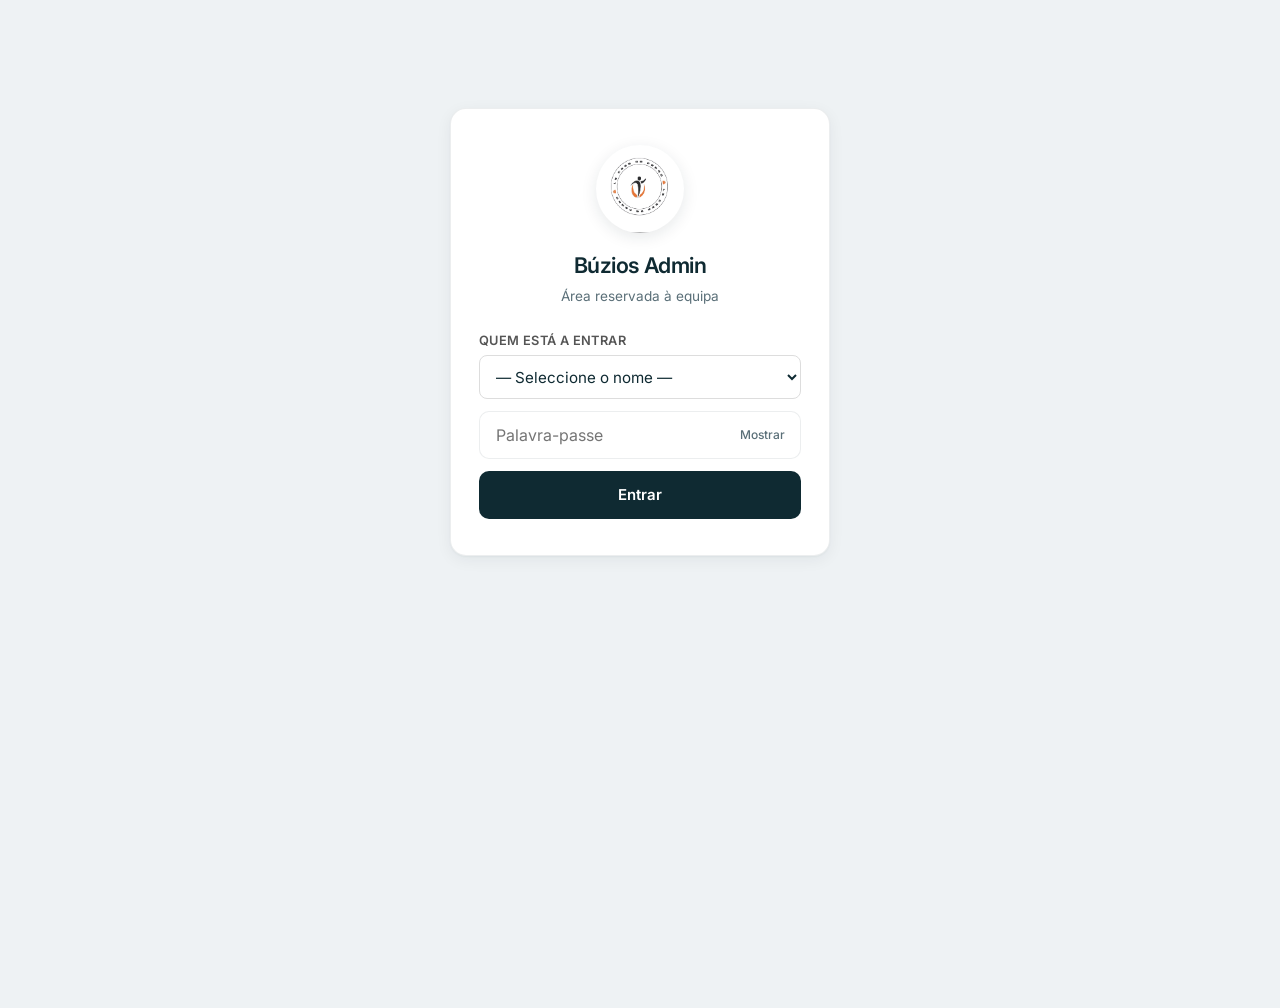
==== commit 893c7c08: "n" ====
--- a/buzios/admin.html
+++ b/buzios/admin.html
@@ -13,13 +13,10 @@
   <link rel="icon" href="/icons/admin-192.png" type="image/png">
   <title>Admin — Búzios Health Club</title>
   <script>
-    /* Avoid login flash on reload when session is already valid */
+    /* Avoid login flash on reload when this tab still has a session */
     (function () {
       try {
-        if (
-          sessionStorage.getItem('buzios_admin_auth') === '1' ||
-          localStorage.getItem('buzios_admin_auth') === '1'
-        ) {
+        if (sessionStorage.getItem('buzios_admin_auth') === '1') {
           document.documentElement.classList.add('admin-authed');
         }
       } catch (e) {}
@@ -96,10 +93,6 @@
       <input type="password" id="adminPass" placeholder="Palavra-passe" autocomplete="current-password">
       <button type="button" class="pass-toggle" id="passToggle" aria-label="Mostrar palavra-passe">Mostrar</button>
     </div>
-    <label class="stay-logged" style="display:flex;align-items:center;gap:0.5rem;margin:0.85rem 0 0;font-size:0.85rem;color:#555;cursor:pointer;user-select:none">
-      <input type="checkbox" id="stayLoggedIn" style="width:auto;margin:0">
-      Manter sessão iniciada
-    </label>
     <button type="button" id="loginBtn">Entrar</button>
     <p id="loginError" style="color:#b33;font-size:0.8rem;margin-top:0.75rem;display:none">Palavra-passe incorrecta</p>
   </div>
@@ -284,7 +277,7 @@
         <div style="display:flex;justify-content:space-between;align-items:center;margin-bottom:0.75rem;gap:0.75rem;flex-wrap:wrap">
           <p style="font-size:0.85rem;color:#666;margin:0;flex:1;min-width:200px">Preços do ginásio e da escola de natação. Depois de editar, clique <strong>Publicar no website</strong>.</p>
           <div style="display:flex;gap:0.5rem;flex-wrap:wrap">
-            <button type="button" id="applySwimAgeUpdateBtn" title="Actualiza idades e frequências Natação/Especial a partir do código (rascunho local)" style="padding:0.45rem 0.9rem;border:1px solid #c45c26;border-radius:8px;background:#fff8f5;color:#c45c26;font-size:0.8rem;cursor:pointer">Aplicar idades Natação</button>
+            <button type="button" id="applySwimAgeUpdateBtn" title="Substitui grelhas e textos de natação pelos valores actuais do código (1×–5×). Cria rascunho local — depois publique." style="padding:0.45rem 0.9rem;border:1px solid #c45c26;border-radius:8px;background:#fff8f5;color:#c45c26;font-size:0.8rem;cursor:pointer">Recarregar do código</button>
             <button type="button" id="addProductBtn" style="padding:0.45rem 0.9rem;border:1px solid #ddd;border-radius:8px;background:#fff;font-size:0.8rem;cursor:pointer">+ Novo</button>
           </div>
         </div>
@@ -324,10 +317,13 @@
 
       <!-- Texts -->
       <div id="panel-texts" class="panel">
-        <p style="font-size:0.85rem;color:#666;margin-bottom:1rem">
-          Textos do website (português), agrupados por página/secção.
-          Altere e clique em <strong>Publicar</strong> para os visitantes verem as mudanças.
-        </p>
+        <div style="display:flex;justify-content:space-between;align-items:flex-start;margin-bottom:1rem;gap:0.75rem;flex-wrap:wrap">
+          <p style="font-size:0.85rem;color:#666;margin:0;flex:1;min-width:200px">
+            Textos do website (português), agrupados por página/secção.
+            Altere e clique em <strong>Publicar</strong> para os visitantes verem as mudanças.
+          </p>
+          <button type="button" id="reloadTextsFromCodeBtn" title="Substitui os textos de natação (grelhas 1×–5×, horários, descrições) pelos valores actuais do código. Cria rascunho local — depois publique." style="padding:0.45rem 0.9rem;border:1px solid #c45c26;border-radius:8px;background:#fff8f5;color:#c45c26;font-size:0.8rem;cursor:pointer;white-space:nowrap">Recarregar do código</button>
+        </div>
         <div id="textsForm"></div>
       </div>
 
@@ -944,12 +940,12 @@
 
   <div class="toast" id="toast"></div>
 
-  <script src="js/products.js"></script>
-  <script src="js/admin.js?v=20261118a"></script>
+  <script src="js/products.js?v=20261126d"></script>
+  <script src="js/admin.js?v=20261126d"></script>
 
   <script>
     if ('serviceWorker' in navigator) {
-      navigator.serviceWorker.register('/sw.js?v=3').catch(function () {});
+      navigator.serviceWorker.register('/sw.js?v=5').catch(function () {});
     }
   </script>
 </body>
